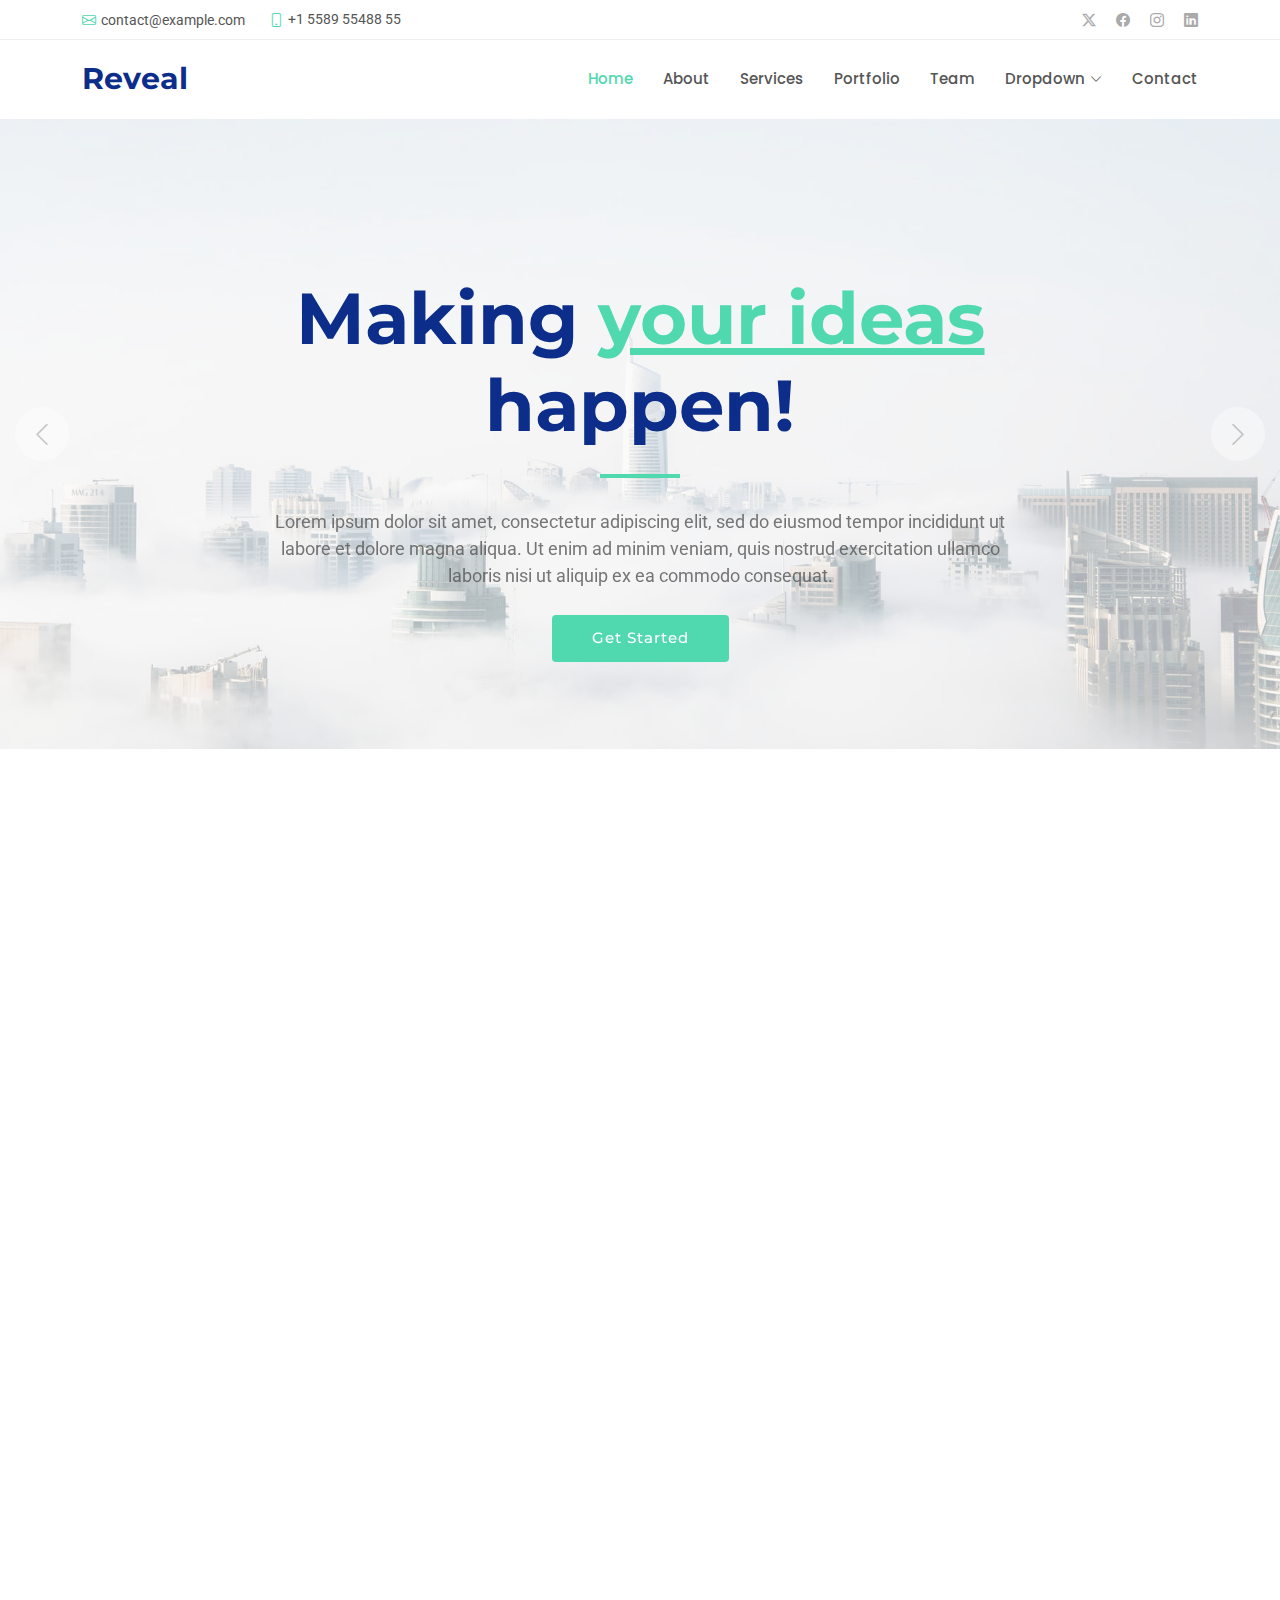
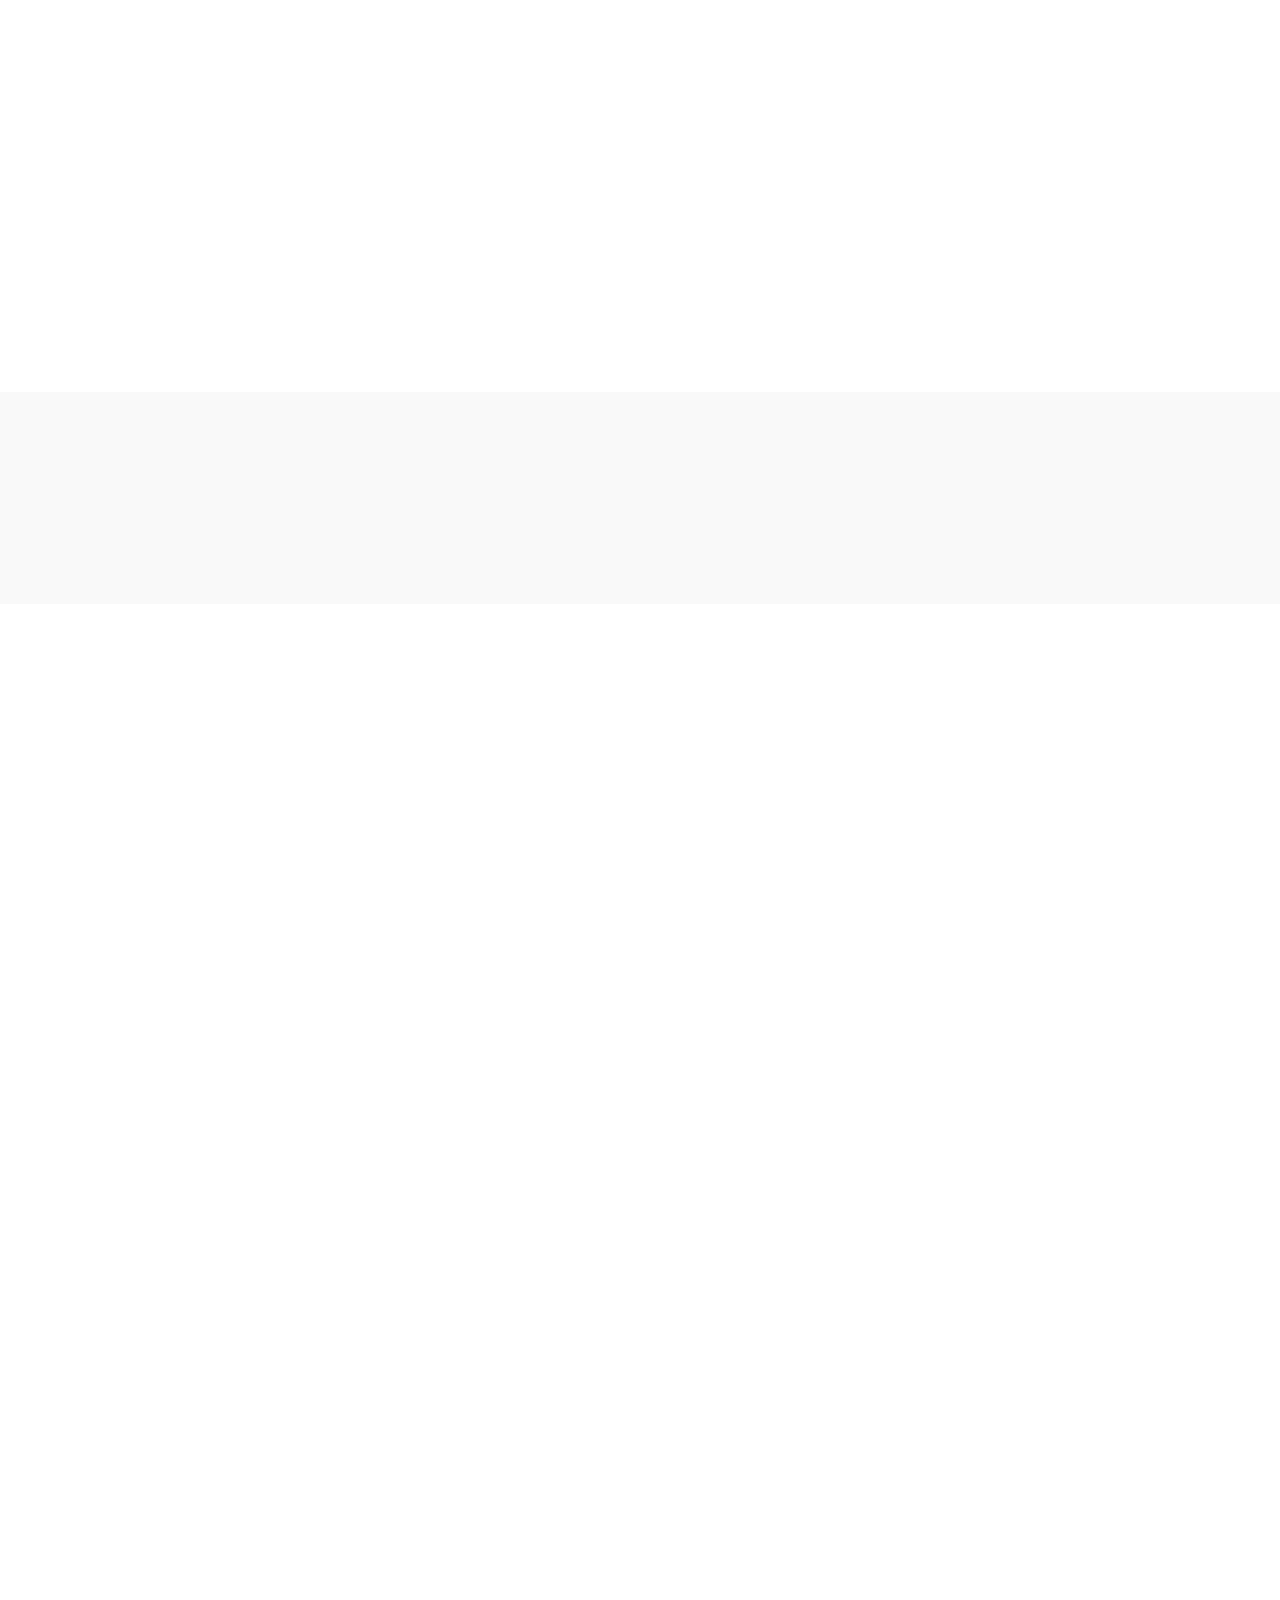
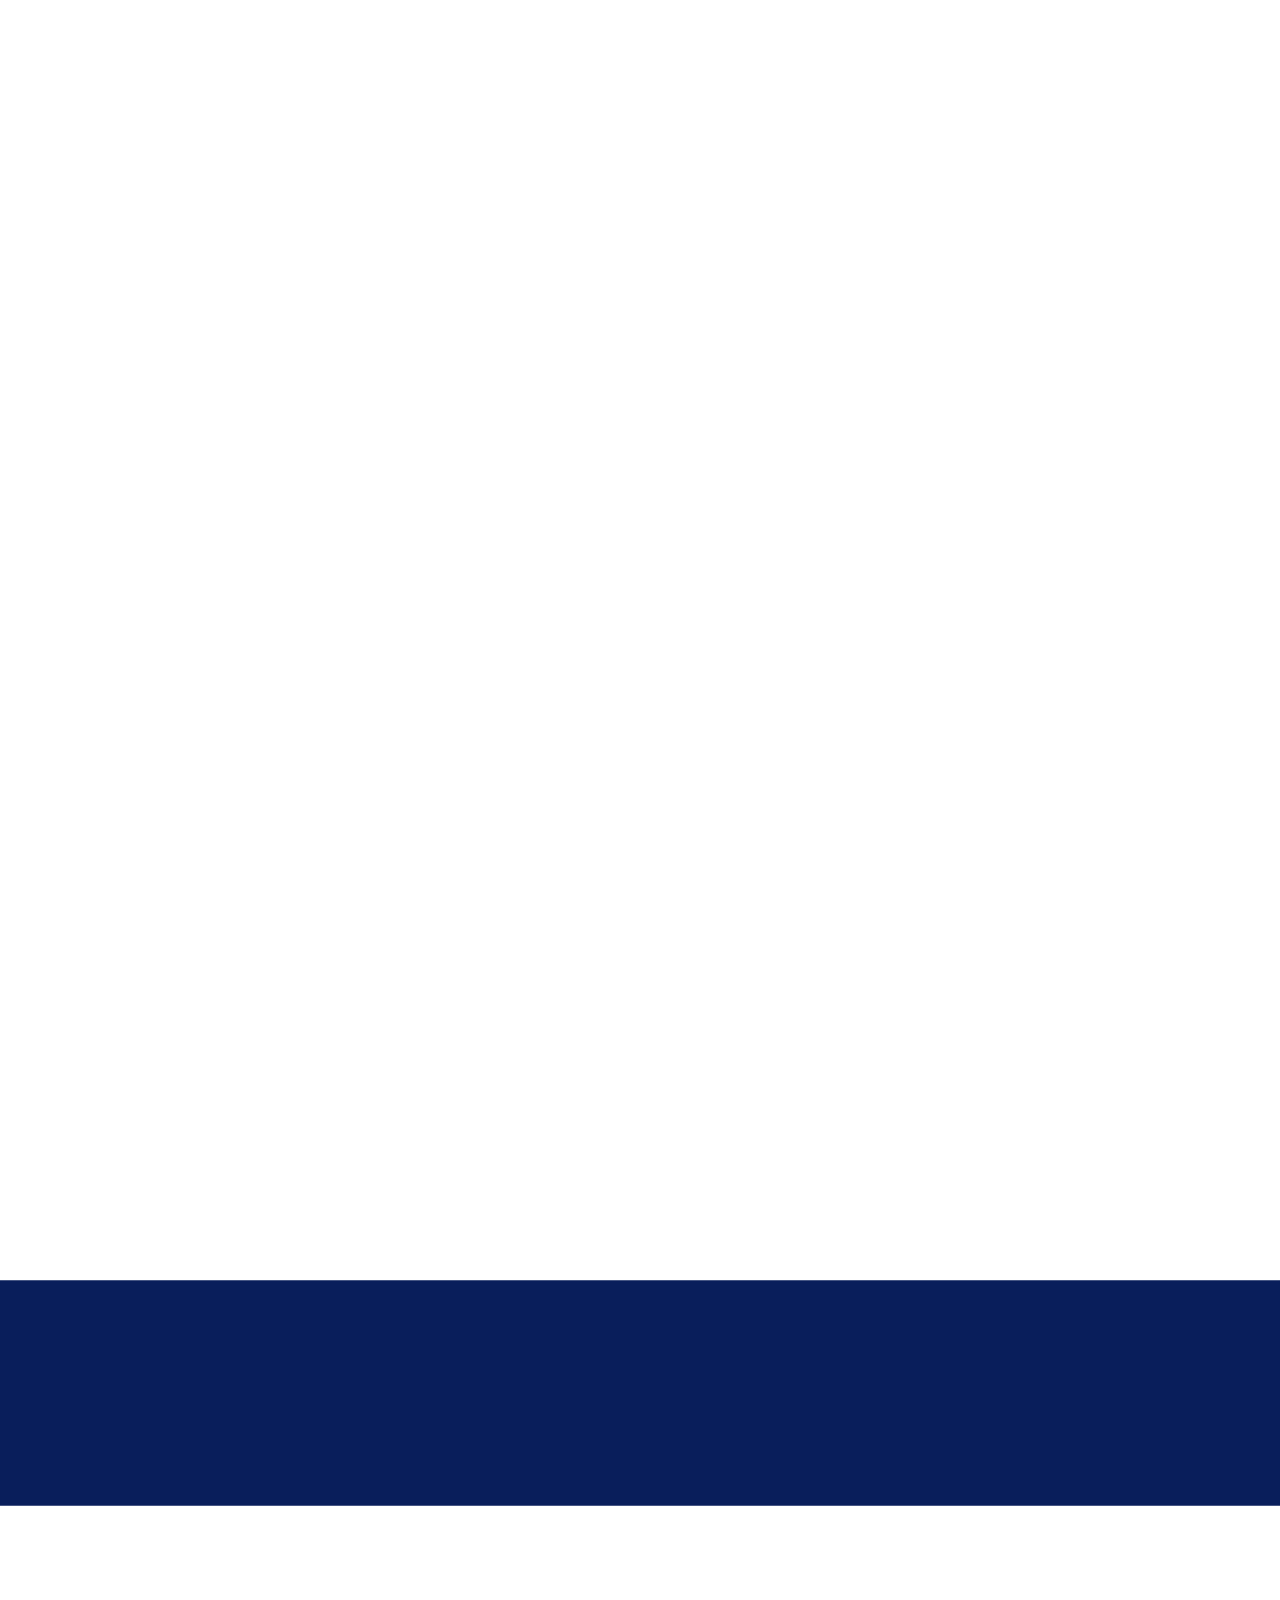
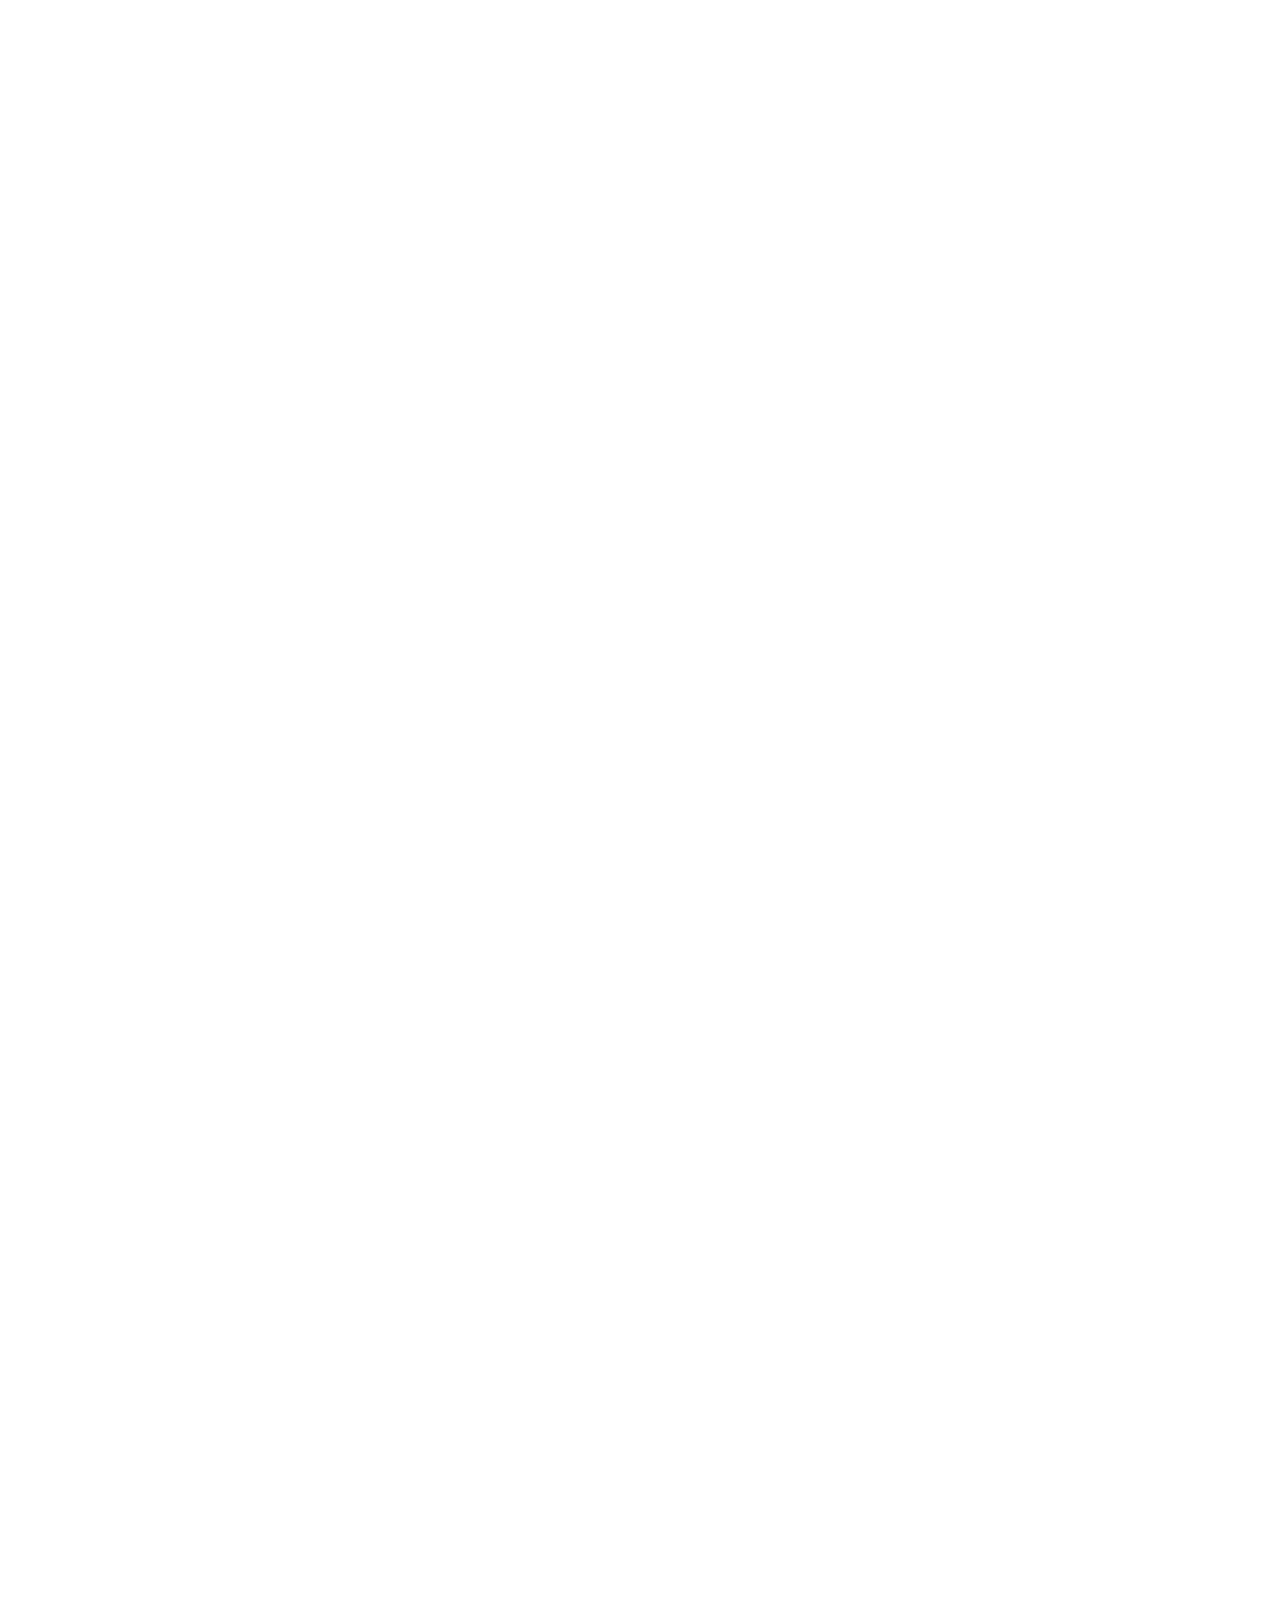
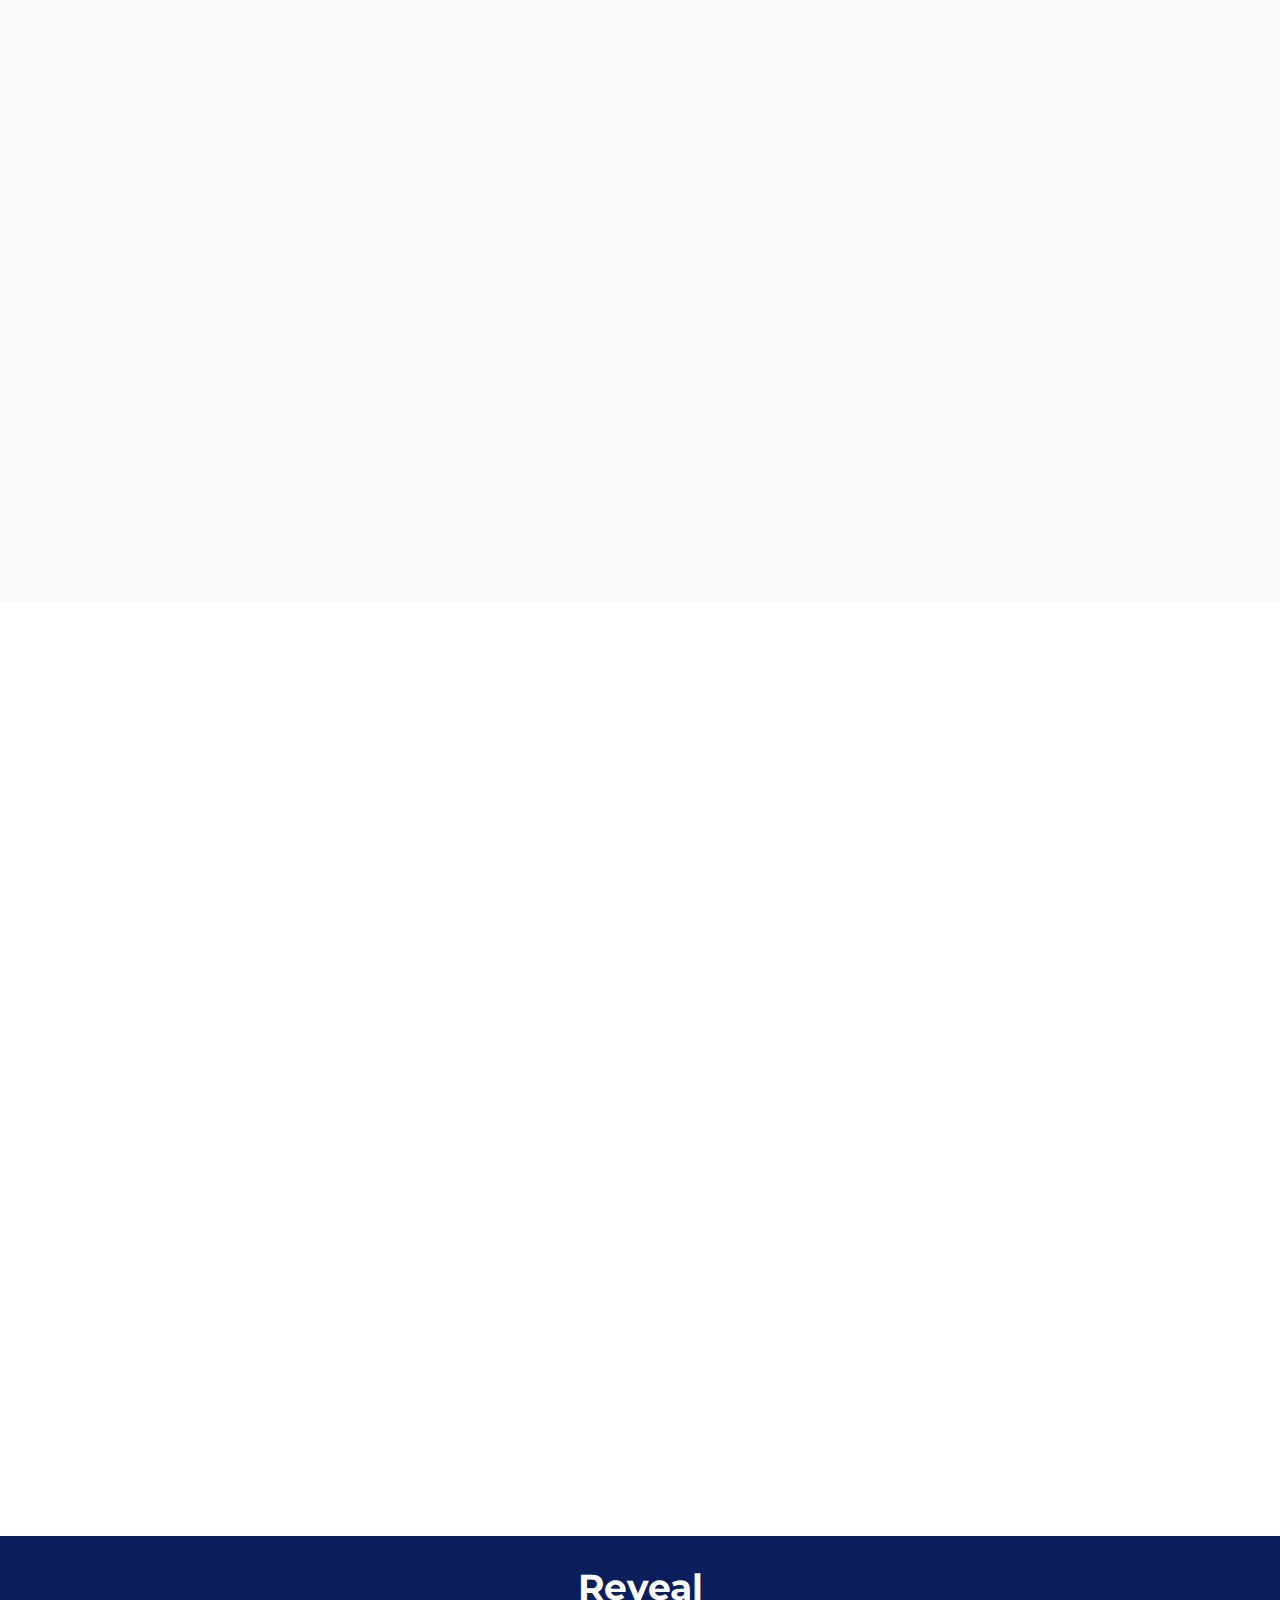
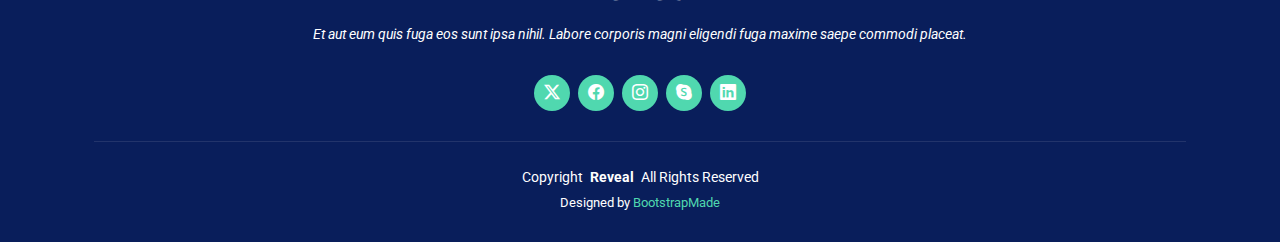
==== index.html @ 0c1f7ddf "first commit" ====
<!DOCTYPE html>
<html lang="en">

<head>
  <meta charset="utf-8">
  <meta content="width=device-width, initial-scale=1.0" name="viewport">
  <title>Index - Reveal Bootstrap Template</title>
  <meta name="description" content="">
  <meta name="keywords" content="">

  <!-- Favicons -->
  <link href="assets/img/favicon.png" rel="icon">
  <link href="assets/img/apple-touch-icon.png" rel="apple-touch-icon">

  <!-- Fonts -->
  <link href="https://fonts.googleapis.com" rel="preconnect">
  <link href="https://fonts.gstatic.com" rel="preconnect" crossorigin>
  <link href="https://fonts.googleapis.com/css2?family=Roboto:ital,wght@0,100;0,300;0,400;0,500;0,700;0,900;1,100;1,300;1,400;1,500;1,700;1,900&family=Montserrat:ital,wght@0,100;0,200;0,300;0,400;0,500;0,600;0,700;0,800;0,900;1,100;1,200;1,300;1,400;1,500;1,600;1,700;1,800;1,900&family=Poppins:ital,wght@0,100;0,200;0,300;0,400;0,500;0,600;0,700;0,800;0,900;1,100;1,200;1,300;1,400;1,500;1,600;1,700;1,800;1,900&display=swap" rel="stylesheet">

  <!-- Vendor CSS Files -->
  <link href="assets/vendor/bootstrap/css/bootstrap.min.css" rel="stylesheet">
  <link href="assets/vendor/bootstrap-icons/bootstrap-icons.css" rel="stylesheet">
  <link href="assets/vendor/aos/aos.css" rel="stylesheet">
  <link href="assets/vendor/swiper/swiper-bundle.min.css" rel="stylesheet">
  <link href="assets/vendor/glightbox/css/glightbox.min.css" rel="stylesheet">

  <!-- Main CSS File -->
  <link href="assets/css/main.css" rel="stylesheet">

  <!-- =======================================================
  * Template Name: Reveal
  * Template URL: https://bootstrapmade.com/reveal-bootstrap-corporate-template/
  * Updated: Aug 07 2024 with Bootstrap v5.3.3
  * Author: BootstrapMade.com
  * License: https://bootstrapmade.com/license/
  ======================================================== -->
</head>

<body class="index-page">

  <header id="header" class="header sticky-top">

    <div class="topbar d-flex align-items-center">
      <div class="container d-flex justify-content-center justify-content-md-between">
        <div class="contact-info d-flex align-items-center">
          <i class="bi bi-envelope d-flex align-items-center"><a href="mailto:contact@example.com">contact@example.com</a></i>
          <i class="bi bi-phone d-flex align-items-center ms-4"><span>+1 5589 55488 55</span></i>
        </div>
        <div class="social-links d-none d-md-flex align-items-center">
          <a href="#" class="twitter"><i class="bi bi-twitter-x"></i></a>
          <a href="#" class="facebook"><i class="bi bi-facebook"></i></a>
          <a href="#" class="instagram"><i class="bi bi-instagram"></i></a>
          <a href="#" class="linkedin"><i class="bi bi-linkedin"></i></a>
        </div>
      </div>
    </div><!-- End Top Bar -->

    <div class="branding d-flex align-items-cente">

      <div class="container position-relative d-flex align-items-center justify-content-between">
        <a href="index.html" class="logo d-flex align-items-center">
          <!-- Uncomment the line below if you also wish to use an image logo -->
          <!-- <img src="assets/img/logo.png" alt=""> -->
          <h1 class="sitename">Reveal</h1>
        </a>

        <nav id="navmenu" class="navmenu">
          <ul>
            <li><a href="#hero" class="active">Home</a></li>
            <li><a href="#about">About</a></li>
            <li><a href="#services">Services</a></li>
            <li><a href="#portfolio">Portfolio</a></li>
            <li><a href="#team">Team</a></li>
            <li class="dropdown"><a href="#"><span>Dropdown</span> <i class="bi bi-chevron-down toggle-dropdown"></i></a>
              <ul>
                <li><a href="#">Dropdown 1</a></li>
                <li class="dropdown"><a href="#"><span>Deep Dropdown</span> <i class="bi bi-chevron-down toggle-dropdown"></i></a>
                  <ul>
                    <li><a href="#">Deep Dropdown 1</a></li>
                    <li><a href="#">Deep Dropdown 2</a></li>
                    <li><a href="#">Deep Dropdown 3</a></li>
                    <li><a href="#">Deep Dropdown 4</a></li>
                    <li><a href="#">Deep Dropdown 5</a></li>
                  </ul>
                </li>
                <li><a href="#">Dropdown 2</a></li>
                <li><a href="#">Dropdown 3</a></li>
                <li><a href="#">Dropdown 4</a></li>
              </ul>
            </li>
            <li><a href="#contact">Contact</a></li>
          </ul>
          <i class="mobile-nav-toggle d-xl-none bi bi-list"></i>
        </nav>

      </div>

    </div>

  </header>

  <main class="main">

    <!-- Hero Section -->
    <section id="hero" class="hero section light-background">

      <div class="info d-flex align-items-center">
        <div class="container">
          <div class="row justify-content-center" data-aos="fade-up" data-aos-delay="100">
            <div class="col-lg-8 text-center">
              <h2>Making <span>your ideas</span> happen!</h2>
              <p>Lorem ipsum dolor sit amet, consectetur adipiscing elit, sed do eiusmod tempor incididunt ut labore et dolore magna aliqua. Ut enim ad minim veniam, quis nostrud exercitation ullamco laboris nisi ut aliquip ex ea commodo consequat.</p>
              <a href="#featured-services" class="btn-get-started">Get Started</a>
            </div>
          </div>
        </div>
      </div>

      <div id="hero-carousel" class="carousel slide" data-bs-ride="carousel" data-bs-interval="5000">

        <div class="carousel-item active">
          <img src="assets/img/hero-carousel/hero-carousel-1.jpg" alt="">
        </div>

        <div class="carousel-item">
          <img src="assets/img/hero-carousel/hero-carousel-2.jpg" alt="">
        </div>

        <div class="carousel-item">
          <img src="assets/img/hero-carousel/hero-carousel-3.jpg" alt="">
        </div>

        <a class="carousel-control-prev" href="#hero-carousel" role="button" data-bs-slide="prev">
          <span class="carousel-control-prev-icon bi bi-chevron-left" aria-hidden="true"></span>
        </a>

        <a class="carousel-control-next" href="#hero-carousel" role="button" data-bs-slide="next">
          <span class="carousel-control-next-icon bi bi-chevron-right" aria-hidden="true"></span>
        </a>

      </div>

    </section><!-- /Hero Section -->

    <!-- About Section -->
    <section id="about" class="about section">

      <div class="container" data-aos="fade-up" data-aos-delay="100">

        <div class="row gy-4">
          <div class="col-lg-6 2">
            <img src="assets/img/about.jpg" class="img-fluid" alt="">
          </div>
          <div class="col-lg-6 content">
            <h3>Voluptatem dignissimos provident</h3>
            <p class="fst-italic">
              Lorem ipsum dolor sit amet, consectetur adipiscing elit, sed do eiusmod tempor incididunt ut labore et dolore
              magna aliqua.
            </p>
            <ul>
              <li><i class="bi bi-check2-all"></i> <span>Ullamco laboris nisi ut aliquip ex ea commodo consequat.</span></li>
              <li><i class="bi bi-check2-all"></i> <span>Duis aute irure dolor in reprehenderit in voluptate velit.</span></li>
              <li><i class="bi bi-check2-all"></i> <span>Ullamco laboris nisi ut aliquip ex ea commodo consequat. Duis aute irure dolor in reprehenderit in voluptate trideta storacalaperda mastiro dolore eu fugiat nulla pariatur.</span></li>
            </ul>
            <p>
              Ullamco laboris nisi ut aliquip ex ea commodo consequat. Duis aute irure dolor in reprehenderit in voluptate
              velit esse cillum dolore eu fugiat nulla pariatur. Excepteur sint occaecat cupidatat non proident
            </p>
          </div>
        </div>

      </div>

    </section><!-- /About Section -->

    <!-- Services Section -->
    <section id="services" class="services section">

      <!-- Section Title -->
      <div class="container section-title" data-aos="fade-up">
        <h2>Services</h2>
        <p>Necessitatibus eius consequatur ex aliquid fuga eum quidem sint consectetur velit</p>
      </div><!-- End Section Title -->

      <div class="container">

        <div class="row gy-4">

          <div class="col-md-6" data-aos="fade-up" data-aos-delay="100">
            <div class="service-item d-flex position-relative h-100">
              <i class="bi bi-briefcase icon flex-shrink-0"></i>
              <div>
                <h4 class="title"><a href="service-details.html" class="stretched-link">Lorem Ipsum</a></h4>
                <p class="description">Voluptatum deleniti atque corrupti quos dolores et quas molestias excepturi sint occaecati cupiditate non provident</p>
              </div>
            </div>
          </div><!-- End Service Item -->

          <div class="col-md-6" data-aos="fade-up" data-aos-delay="200">
            <div class="service-item d-flex position-relative h-100">
              <i class="bi bi-card-checklist icon flex-shrink-0"></i>
              <div>
                <h4 class="title"><a href="service-details.html" class="stretched-link">Dolor Sitema</a></h4>
                <p class="description">Minim veniam, quis nostrud exercitation ullamco laboris nisi ut aliquip ex ea commodo consequat tarad limino ata</p>
              </div>
            </div>
          </div><!-- End Service Item -->

          <div class="col-md-6" data-aos="fade-up" data-aos-delay="300">
            <div class="service-item d-flex position-relative h-100">
              <i class="bi bi-bar-chart icon flex-shrink-0"></i>
              <div>
                <h4 class="title"><a href="service-details.html" class="stretched-link">Sed ut perspiciatis</a></h4>
                <p class="description">Duis aute irure dolor in reprehenderit in voluptate velit esse cillum dolore eu fugiat nulla pariatur</p>
              </div>
            </div>
          </div><!-- End Service Item -->

          <div class="col-md-6" data-aos="fade-up" data-aos-delay="400">
            <div class="service-item d-flex position-relative h-100">
              <i class="bi bi-binoculars icon flex-shrink-0"></i>
              <div>
                <h4 class="title"><a href="service-details.html" class="stretched-link">Magni Dolores</a></h4>
                <p class="description">Excepteur sint occaecat cupidatat non proident, sunt in culpa qui officia deserunt mollit anim id est laborum</p>
              </div>
            </div>
          </div><!-- End Service Item -->

          <div class="col-md-6" data-aos="fade-up" data-aos-delay="500">
            <div class="service-item d-flex position-relative h-100">
              <i class="bi bi-brightness-high icon flex-shrink-0"></i>
              <div>
                <h4 class="title"><a href="service-details.html" class="stretched-link">Nemo Enim</a></h4>
                <p class="description">At vero eos et accusamus et iusto odio dignissimos ducimus qui blanditiis praesentium voluptatum deleniti atque</p>
              </div>
            </div>
          </div><!-- End Service Item -->

          <div class="col-md-6" data-aos="fade-up" data-aos-delay="600">
            <div class="service-item d-flex position-relative h-100">
              <i class="bi bi-calendar4-week icon flex-shrink-0"></i>
              <div>
                <h4 class="title"><a href="service-details.html" class="stretched-link">Eiusmod Tempor</a></h4>
                <p class="description">Et harum quidem rerum facilis est et expedita distinctio. Nam libero tempore, cum soluta nobis est eligendi</p>
              </div>
            </div>
          </div><!-- End Service Item -->

        </div>

      </div>

    </section><!-- /Services Section -->

    <!-- Clients Section -->
    <section id="clients" class="clients section light-background">

      <div class="container" data-aos="fade-up" data-aos-delay="100">

        <div class="swiper init-swiper">
          <script type="application/json" class="swiper-config">
            {
              "loop": true,
              "speed": 600,
              "autoplay": {
                "delay": 5000
              },
              "slidesPerView": "auto",
              "pagination": {
                "el": ".swiper-pagination",
                "type": "bullets",
                "clickable": true
              },
              "breakpoints": {
                "320": {
                  "slidesPerView": 2,
                  "spaceBetween": 40
                },
                "480": {
                  "slidesPerView": 3,
                  "spaceBetween": 60
                },
                "640": {
                  "slidesPerView": 4,
                  "spaceBetween": 80
                },
                "992": {
                  "slidesPerView": 6,
                  "spaceBetween": 120
                }
              }
            }
          </script>
          <div class="swiper-wrapper align-items-center">
            <div class="swiper-slide"><img src="assets/img/clients/client-1.png" class="img-fluid" alt=""></div>
            <div class="swiper-slide"><img src="assets/img/clients/client-2.png" class="img-fluid" alt=""></div>
            <div class="swiper-slide"><img src="assets/img/clients/client-3.png" class="img-fluid" alt=""></div>
            <div class="swiper-slide"><img src="assets/img/clients/client-4.png" class="img-fluid" alt=""></div>
            <div class="swiper-slide"><img src="assets/img/clients/client-5.png" class="img-fluid" alt=""></div>
            <div class="swiper-slide"><img src="assets/img/clients/client-6.png" class="img-fluid" alt=""></div>
            <div class="swiper-slide"><img src="assets/img/clients/client-7.png" class="img-fluid" alt=""></div>
            <div class="swiper-slide"><img src="assets/img/clients/client-8.png" class="img-fluid" alt=""></div>
          </div>
          <div class="swiper-pagination"></div>
        </div>

      </div>

    </section><!-- /Clients Section -->

    <!-- Portfolio Section -->
    <section id="portfolio" class="portfolio section">

      <!-- Section Title -->
      <div class="container section-title" data-aos="fade-up">
        <h2>Portfolio</h2>
        <p>Necessitatibus eius consequatur ex aliquid fuga eum quidem sint consectetur velit</p>
      </div><!-- End Section Title -->

      <div class="container">

        <div class="isotope-layout" data-default-filter="*" data-layout="masonry" data-sort="original-order">

          <ul class="portfolio-filters isotope-filters" data-aos="fade-up" data-aos-delay="100">
            <li data-filter="*" class="filter-active">All</li>
            <li data-filter=".filter-app">App</li>
            <li data-filter=".filter-product">Product</li>
            <li data-filter=".filter-branding">Branding</li>
            <li data-filter=".filter-books">Books</li>
          </ul><!-- End Portfolio Filters -->

          <div class="row gy-4 isotope-container" data-aos="fade-up" data-aos-delay="200">

            <div class="col-lg-4 col-md-6 portfolio-item isotope-item filter-app">
              <img src="assets/img/portfolio/app-1.jpg" class="img-fluid" alt="">
              <div class="portfolio-info">
                <h4>App 1</h4>
                <p>Lorem ipsum, dolor sit amet consectetur</p>
                <a href="assets/img/portfolio/app-1.jpg" title="App 1" data-gallery="portfolio-gallery-app" class="glightbox preview-link"><i class="bi bi-zoom-in"></i></a>
                <a href="portfolio-details.html" title="More Details" class="details-link"><i class="bi bi-link-45deg"></i></a>
              </div>
            </div><!-- End Portfolio Item -->

            <div class="col-lg-4 col-md-6 portfolio-item isotope-item filter-product">
              <img src="assets/img/portfolio/product-1.jpg" class="img-fluid" alt="">
              <div class="portfolio-info">
                <h4>Product 1</h4>
                <p>Lorem ipsum, dolor sit amet consectetur</p>
                <a href="assets/img/portfolio/product-1.jpg" title="Product 1" data-gallery="portfolio-gallery-product" class="glightbox preview-link"><i class="bi bi-zoom-in"></i></a>
                <a href="portfolio-details.html" title="More Details" class="details-link"><i class="bi bi-link-45deg"></i></a>
              </div>
            </div><!-- End Portfolio Item -->

            <div class="col-lg-4 col-md-6 portfolio-item isotope-item filter-branding">
              <img src="assets/img/portfolio/branding-1.jpg" class="img-fluid" alt="">
              <div class="portfolio-info">
                <h4>Branding 1</h4>
                <p>Lorem ipsum, dolor sit amet consectetur</p>
                <a href="assets/img/portfolio/branding-1.jpg" title="Branding 1" data-gallery="portfolio-gallery-branding" class="glightbox preview-link"><i class="bi bi-zoom-in"></i></a>
                <a href="portfolio-details.html" title="More Details" class="details-link"><i class="bi bi-link-45deg"></i></a>
              </div>
            </div><!-- End Portfolio Item -->

            <div class="col-lg-4 col-md-6 portfolio-item isotope-item filter-books">
              <img src="assets/img/portfolio/books-1.jpg" class="img-fluid" alt="">
              <div class="portfolio-info">
                <h4>Books 1</h4>
                <p>Lorem ipsum, dolor sit amet consectetur</p>
                <a href="assets/img/portfolio/books-1.jpg" title="Branding 1" data-gallery="portfolio-gallery-book" class="glightbox preview-link"><i class="bi bi-zoom-in"></i></a>
                <a href="portfolio-details.html" title="More Details" class="details-link"><i class="bi bi-link-45deg"></i></a>
              </div>
            </div><!-- End Portfolio Item -->

            <div class="col-lg-4 col-md-6 portfolio-item isotope-item filter-app">
              <img src="assets/img/portfolio/app-2.jpg" class="img-fluid" alt="">
              <div class="portfolio-info">
                <h4>App 2</h4>
                <p>Lorem ipsum, dolor sit amet consectetur</p>
                <a href="assets/img/portfolio/app-2.jpg" title="App 2" data-gallery="portfolio-gallery-app" class="glightbox preview-link"><i class="bi bi-zoom-in"></i></a>
                <a href="portfolio-details.html" title="More Details" class="details-link"><i class="bi bi-link-45deg"></i></a>
              </div>
            </div><!-- End Portfolio Item -->

            <div class="col-lg-4 col-md-6 portfolio-item isotope-item filter-product">
              <img src="assets/img/portfolio/product-2.jpg" class="img-fluid" alt="">
              <div class="portfolio-info">
                <h4>Product 2</h4>
                <p>Lorem ipsum, dolor sit amet consectetur</p>
                <a href="assets/img/portfolio/product-2.jpg" title="Product 2" data-gallery="portfolio-gallery-product" class="glightbox preview-link"><i class="bi bi-zoom-in"></i></a>
                <a href="portfolio-details.html" title="More Details" class="details-link"><i class="bi bi-link-45deg"></i></a>
              </div>
            </div><!-- End Portfolio Item -->

            <div class="col-lg-4 col-md-6 portfolio-item isotope-item filter-branding">
              <img src="assets/img/portfolio/branding-2.jpg" class="img-fluid" alt="">
              <div class="portfolio-info">
                <h4>Branding 2</h4>
                <p>Lorem ipsum, dolor sit amet consectetur</p>
                <a href="assets/img/portfolio/branding-2.jpg" title="Branding 2" data-gallery="portfolio-gallery-branding" class="glightbox preview-link"><i class="bi bi-zoom-in"></i></a>
                <a href="portfolio-details.html" title="More Details" class="details-link"><i class="bi bi-link-45deg"></i></a>
              </div>
            </div><!-- End Portfolio Item -->

            <div class="col-lg-4 col-md-6 portfolio-item isotope-item filter-books">
              <img src="assets/img/portfolio/books-2.jpg" class="img-fluid" alt="">
              <div class="portfolio-info">
                <h4>Books 2</h4>
                <p>Lorem ipsum, dolor sit amet consectetur</p>
                <a href="assets/img/portfolio/books-2.jpg" title="Branding 2" data-gallery="portfolio-gallery-book" class="glightbox preview-link"><i class="bi bi-zoom-in"></i></a>
                <a href="portfolio-details.html" title="More Details" class="details-link"><i class="bi bi-link-45deg"></i></a>
              </div>
            </div><!-- End Portfolio Item -->

            <div class="col-lg-4 col-md-6 portfolio-item isotope-item filter-app">
              <img src="assets/img/portfolio/app-3.jpg" class="img-fluid" alt="">
              <div class="portfolio-info">
                <h4>App 3</h4>
                <p>Lorem ipsum, dolor sit amet consectetur</p>
                <a href="assets/img/portfolio/app-3.jpg" title="App 3" data-gallery="portfolio-gallery-app" class="glightbox preview-link"><i class="bi bi-zoom-in"></i></a>
                <a href="portfolio-details.html" title="More Details" class="details-link"><i class="bi bi-link-45deg"></i></a>
              </div>
            </div><!-- End Portfolio Item -->

            <div class="col-lg-4 col-md-6 portfolio-item isotope-item filter-product">
              <img src="assets/img/portfolio/product-3.jpg" class="img-fluid" alt="">
              <div class="portfolio-info">
                <h4>Product 3</h4>
                <p>Lorem ipsum, dolor sit amet consectetur</p>
                <a href="assets/img/portfolio/product-3.jpg" title="Product 3" data-gallery="portfolio-gallery-product" class="glightbox preview-link"><i class="bi bi-zoom-in"></i></a>
                <a href="portfolio-details.html" title="More Details" class="details-link"><i class="bi bi-link-45deg"></i></a>
              </div>
            </div><!-- End Portfolio Item -->

            <div class="col-lg-4 col-md-6 portfolio-item isotope-item filter-branding">
              <img src="assets/img/portfolio/branding-3.jpg" class="img-fluid" alt="">
              <div class="portfolio-info">
                <h4>Branding 3</h4>
                <p>Lorem ipsum, dolor sit amet consectetur</p>
                <a href="assets/img/portfolio/branding-3.jpg" title="Branding 2" data-gallery="portfolio-gallery-branding" class="glightbox preview-link"><i class="bi bi-zoom-in"></i></a>
                <a href="portfolio-details.html" title="More Details" class="details-link"><i class="bi bi-link-45deg"></i></a>
              </div>
            </div><!-- End Portfolio Item -->

            <div class="col-lg-4 col-md-6 portfolio-item isotope-item filter-books">
              <img src="assets/img/portfolio/books-3.jpg" class="img-fluid" alt="">
              <div class="portfolio-info">
                <h4>Books 3</h4>
                <p>Lorem ipsum, dolor sit amet consectetur</p>
                <a href="assets/img/portfolio/books-3.jpg" title="Branding 3" data-gallery="portfolio-gallery-book" class="glightbox preview-link"><i class="bi bi-zoom-in"></i></a>
                <a href="portfolio-details.html" title="More Details" class="details-link"><i class="bi bi-link-45deg"></i></a>
              </div>
            </div><!-- End Portfolio Item -->

          </div><!-- End Portfolio Container -->

        </div>

      </div>

    </section><!-- /Portfolio Section -->

    <!-- Testimonials Section -->
    <section id="testimonials" class="testimonials section">

      <!-- Section Title -->
      <div class="container section-title" data-aos="fade-up">
        <h2>Testimonials</h2>
        <p>Necessitatibus eius consequatur ex aliquid fuga eum quidem sint consectetur velit</p>
      </div><!-- End Section Title -->

      <div class="container" data-aos="fade-up" data-aos-delay="100">

        <div class="swiper init-swiper">
          <script type="application/json" class="swiper-config">
            {
              "loop": true,
              "speed": 600,
              "autoplay": {
                "delay": 5000
              },
              "slidesPerView": "auto",
              "pagination": {
                "el": ".swiper-pagination",
                "type": "bullets",
                "clickable": true
              },
              "breakpoints": {
                "320": {
                  "slidesPerView": 1,
                  "spaceBetween": 40
                },
                "1200": {
                  "slidesPerView": 3,
                  "spaceBetween": 10
                }
              }
            }
          </script>
          <div class="swiper-wrapper">

            <div class="swiper-slide">
              <div class="testimonial-item">
                <img src="assets/img/testimonials/testimonials-1.jpg" class="testimonial-img" alt="">
                <h3>Saul Goodman</h3>
                <h4>Ceo &amp; Founder</h4>
                <div class="stars">
                  <i class="bi bi-star-fill"></i><i class="bi bi-star-fill"></i><i class="bi bi-star-fill"></i><i class="bi bi-star-fill"></i><i class="bi bi-star-fill"></i>
                </div>
                <p>
                  <i class="bi bi-quote quote-icon-left"></i>
                  <span>Proin iaculis purus consequat sem cure digni ssim donec porttitora entum suscipit rhoncus. Accusantium quam, ultricies eget id, aliquam eget nibh et. Maecen aliquam, risus at semper.</span>
                  <i class="bi bi-quote quote-icon-right"></i>
                </p>
              </div>
            </div><!-- End testimonial item -->

            <div class="swiper-slide">
              <div class="testimonial-item">
                <img src="assets/img/testimonials/testimonials-2.jpg" class="testimonial-img" alt="">
                <h3>Sara Wilsson</h3>
                <h4>Designer</h4>
                <div class="stars">
                  <i class="bi bi-star-fill"></i><i class="bi bi-star-fill"></i><i class="bi bi-star-fill"></i><i class="bi bi-star-fill"></i><i class="bi bi-star-fill"></i>
                </div>
                <p>
                  <i class="bi bi-quote quote-icon-left"></i>
                  <span>Export tempor illum tamen malis malis eram quae irure esse labore quem cillum quid cillum eram malis quorum velit fore eram velit sunt aliqua noster fugiat irure amet legam anim culpa.</span>
                  <i class="bi bi-quote quote-icon-right"></i>
                </p>
              </div>
            </div><!-- End testimonial item -->

            <div class="swiper-slide">
              <div class="testimonial-item">
                <img src="assets/img/testimonials/testimonials-3.jpg" class="testimonial-img" alt="">
                <h3>Jena Karlis</h3>
                <h4>Store Owner</h4>
                <div class="stars">
                  <i class="bi bi-star-fill"></i><i class="bi bi-star-fill"></i><i class="bi bi-star-fill"></i><i class="bi bi-star-fill"></i><i class="bi bi-star-fill"></i>
                </div>
                <p>
                  <i class="bi bi-quote quote-icon-left"></i>
                  <span>Enim nisi quem export duis labore cillum quae magna enim sint quorum nulla quem veniam duis minim tempor labore quem eram duis noster aute amet eram fore quis sint minim.</span>
                  <i class="bi bi-quote quote-icon-right"></i>
                </p>
              </div>
            </div><!-- End testimonial item -->

            <div class="swiper-slide">
              <div class="testimonial-item">
                <img src="assets/img/testimonials/testimonials-4.jpg" class="testimonial-img" alt="">
                <h3>Matt Brandon</h3>
                <h4>Freelancer</h4>
                <div class="stars">
                  <i class="bi bi-star-fill"></i><i class="bi bi-star-fill"></i><i class="bi bi-star-fill"></i><i class="bi bi-star-fill"></i><i class="bi bi-star-fill"></i>
                </div>
                <p>
                  <i class="bi bi-quote quote-icon-left"></i>
                  <span>Fugiat enim eram quae cillum dolore dolor amet nulla culpa multos export minim fugiat minim velit minim dolor enim duis veniam ipsum anim magna sunt elit fore quem dolore labore illum veniam.</span>
                  <i class="bi bi-quote quote-icon-right"></i>
                </p>
              </div>
            </div><!-- End testimonial item -->

            <div class="swiper-slide">
              <div class="testimonial-item">
                <img src="assets/img/testimonials/testimonials-5.jpg" class="testimonial-img" alt="">
                <h3>John Larson</h3>
                <h4>Entrepreneur</h4>
                <div class="stars">
                  <i class="bi bi-star-fill"></i><i class="bi bi-star-fill"></i><i class="bi bi-star-fill"></i><i class="bi bi-star-fill"></i><i class="bi bi-star-fill"></i>
                </div>
                <p>
                  <i class="bi bi-quote quote-icon-left"></i>
                  <span>Quis quorum aliqua sint quem legam fore sunt eram irure aliqua veniam tempor noster veniam enim culpa labore duis sunt culpa nulla illum cillum fugiat legam esse veniam culpa fore nisi cillum quid.</span>
                  <i class="bi bi-quote quote-icon-right"></i>
                </p>
              </div>
            </div><!-- End testimonial item -->

          </div>
          <div class="swiper-pagination"></div>
        </div>

      </div>

    </section><!-- /Testimonials Section -->

    <!-- Call To Action Section -->
    <section id="call-to-action" class="call-to-action section dark-background">

      <div class="container">

        <div class="row" data-aos="zoom-in" data-aos-delay="100">
          <div class="col-xl-9 text-center text-xl-start">
            <h3>Call To Action</h3>
            <p>Duis aute irure dolor in reprehenderit in voluptate velit esse cillum dolore eu fugiat nulla pariatur. Excepteur sint occaecat cupidatat non proident, sunt in culpa qui officia deserunt mollit anim id est laborum.</p>
          </div>
          <div class="col-xl-3 cta-btn-container text-center">
            <a class="cta-btn align-middle" href="#">Call To Action</a>
          </div>
        </div>

      </div>

    </section><!-- /Call To Action Section -->

    <!-- Team Section -->
    <section id="team" class="team section">

      <!-- Section Title -->
      <div class="container section-title" data-aos="fade-up">
        <h2>Team</h2>
        <p>Necessitatibus eius consequatur ex aliquid fuga eum quidem sint consectetur velit</p>
      </div><!-- End Section Title -->

      <div class="container">

        <div class="row gy-4">

          <div class="col-lg-3 col-md-6 d-flex align-items-stretch" data-aos="fade-up" data-aos-delay="100">
            <div class="team-member">
              <div class="member-img">
                <img src="assets/img/team/team-1.jpg" class="img-fluid" alt="">
                <div class="social">
                  <a href=""><i class="bi bi-twitter-x"></i></a>
                  <a href=""><i class="bi bi-facebook"></i></a>
                  <a href=""><i class="bi bi-instagram"></i></a>
                  <a href=""><i class="bi bi-linkedin"></i></a>
                </div>
              </div>
              <div class="member-info">
                <h4>Walter White</h4>
                <span>Chief Executive Officer</span>
              </div>
            </div>
          </div><!-- End Team Member -->

          <div class="col-lg-3 col-md-6 d-flex align-items-stretch" data-aos="fade-up" data-aos-delay="200">
            <div class="team-member">
              <div class="member-img">
                <img src="assets/img/team/team-2.jpg" class="img-fluid" alt="">
                <div class="social">
                  <a href=""><i class="bi bi-twitter-x"></i></a>
                  <a href=""><i class="bi bi-facebook"></i></a>
                  <a href=""><i class="bi bi-instagram"></i></a>
                  <a href=""><i class="bi bi-linkedin"></i></a>
                </div>
              </div>
              <div class="member-info">
                <h4>Sarah Jhonson</h4>
                <span>Product Manager</span>
              </div>
            </div>
          </div><!-- End Team Member -->

          <div class="col-lg-3 col-md-6 d-flex align-items-stretch" data-aos="fade-up" data-aos-delay="300">
            <div class="team-member">
              <div class="member-img">
                <img src="assets/img/team/team-3.jpg" class="img-fluid" alt="">
                <div class="social">
                  <a href=""><i class="bi bi-twitter-x"></i></a>
                  <a href=""><i class="bi bi-facebook"></i></a>
                  <a href=""><i class="bi bi-instagram"></i></a>
                  <a href=""><i class="bi bi-linkedin"></i></a>
                </div>
              </div>
              <div class="member-info">
                <h4>William Anderson</h4>
                <span>CTO</span>
              </div>
            </div>
          </div><!-- End Team Member -->

          <div class="col-lg-3 col-md-6 d-flex align-items-stretch" data-aos="fade-up" data-aos-delay="400">
            <div class="team-member">
              <div class="member-img">
                <img src="assets/img/team/team-4.jpg" class="img-fluid" alt="">
                <div class="social">
                  <a href=""><i class="bi bi-twitter-x"></i></a>
                  <a href=""><i class="bi bi-facebook"></i></a>
                  <a href=""><i class="bi bi-instagram"></i></a>
                  <a href=""><i class="bi bi-linkedin"></i></a>
                </div>
              </div>
              <div class="member-info">
                <h4>Amanda Jepson</h4>
                <span>Accountant</span>
              </div>
            </div>
          </div><!-- End Team Member -->

        </div>

      </div>

    </section><!-- /Team Section -->

    <!-- Pricing Section -->
    <section id="pricing" class="pricing section">

      <!-- Section Title -->
      <div class="container section-title" data-aos="fade-up">
        <h2>Pricing</h2>
        <p>Necessitatibus eius consequatur ex aliquid fuga eum quidem sint consectetur velit</p>
      </div><!-- End Section Title -->

      <div class="container" data-aos="zoom-in" data-aos-delay="100">

        <div class="row g-4">

          <div class="col-lg-4">
            <div class="pricing-item">
              <h3>Free Plan</h3>
              <div class="icon">
                <i class="bi bi-box"></i>
              </div>
              <h4><sup>$</sup>0<span> / month</span></h4>
              <ul>
                <li><i class="bi bi-check"></i> <span>Quam adipiscing vitae proin</span></li>
                <li><i class="bi bi-check"></i> <span>Nec feugiat nisl pretium</span></li>
                <li><i class="bi bi-check"></i> <span>Nulla at volutpat diam uteera</span></li>
                <li class="na"><i class="bi bi-x"></i> <span>Pharetra massa massa ultricies</span></li>
                <li class="na"><i class="bi bi-x"></i> <span>Massa ultricies mi quis hendrerit</span></li>
              </ul>
              <div class="text-center"><a href="#" class="buy-btn">Buy Now</a></div>
            </div>
          </div><!-- End Pricing Item -->

          <div class="col-lg-4">
            <div class="pricing-item featured">
              <h3>Business Plan</h3>
              <div class="icon">
                <i class="bi bi-rocket"></i>
              </div>

              <h4><sup>$</sup>29<span> / month</span></h4>
              <ul>
                <li><i class="bi bi-check"></i> <span>Quam adipiscing vitae proin</span></li>
                <li><i class="bi bi-check"></i> <span>Nec feugiat nisl pretium</span></li>
                <li><i class="bi bi-check"></i> <span>Nulla at volutpat diam uteera</span></li>
                <li><i class="bi bi-check"></i> <span>Pharetra massa massa ultricies</span></li>
                <li><i class="bi bi-check"></i> <span>Massa ultricies mi quis hendrerit</span></li>
              </ul>
              <div class="text-center"><a href="#" class="buy-btn">Buy Now</a></div>
            </div>
          </div><!-- End Pricing Item -->

          <div class="col-lg-4">
            <div class="pricing-item">
              <h3>Developer Plan</h3>
              <div class="icon">
                <i class="bi bi-send"></i>
              </div>
              <h4><sup>$</sup>49<span> / month</span></h4>
              <ul>
                <li><i class="bi bi-check"></i> <span>Quam adipiscing vitae proin</span></li>
                <li><i class="bi bi-check"></i> <span>Nec feugiat nisl pretium</span></li>
                <li><i class="bi bi-check"></i> <span>Nulla at volutpat diam uteera</span></li>
                <li><i class="bi bi-check"></i> <span>Pharetra massa massa ultricies</span></li>
                <li><i class="bi bi-check"></i> <span>Massa ultricies mi quis hendrerit</span></li>
              </ul>
              <div class="text-center"><a href="#" class="buy-btn">Buy Now</a></div>
            </div>
          </div><!-- End Pricing Item -->

        </div>

      </div>

    </section><!-- /Pricing Section -->

    <!-- Faq Section -->
    <section id="faq" class="faq section light-background">

      <div class="container">

        <div class="row gy-4">

          <div class="col-lg-4" data-aos="fade-up" data-aos-delay="100">
            <div class="content px-xl-5">
              <h3><span>Frequently Asked </span><strong>Questions</strong></h3>
              <p>
                Lorem ipsum dolor sit amet, consectetur adipiscing elit, sed do eiusmod tempor incididunt ut labore et dolore magna aliqua. Duis aute irure dolor in reprehenderit
              </p>
            </div>
          </div>

          <div class="col-lg-8" data-aos="fade-up" data-aos-delay="200">

            <div class="faq-container">
              <div class="faq-item faq-active">
                <h3><span class="num">1.</span> <span>Non consectetur a erat nam at lectus urna duis?</span></h3>
                <div class="faq-content">
                  <p>Feugiat pretium nibh ipsum consequat. Tempus iaculis urna id volutpat lacus laoreet non curabitur gravida. Venenatis lectus magna fringilla urna porttitor rhoncus dolor purus non.</p>
                </div>
                <i class="faq-toggle bi bi-chevron-right"></i>
              </div><!-- End Faq item-->

              <div class="faq-item">
                <h3><span class="num">2.</span> <span>Feugiat scelerisque varius morbi enim nunc faucibus a pellentesque?</span></h3>
                <div class="faq-content">
                  <p>Dolor sit amet consectetur adipiscing elit pellentesque habitant morbi. Id interdum velit laoreet id donec ultrices. Fringilla phasellus faucibus scelerisque eleifend donec pretium. Est pellentesque elit ullamcorper dignissim. Mauris ultrices eros in cursus turpis massa tincidunt dui.</p>
                </div>
                <i class="faq-toggle bi bi-chevron-right"></i>
              </div><!-- End Faq item-->

              <div class="faq-item">
                <h3><span class="num">3.</span> <span>Dolor sit amet consectetur adipiscing elit pellentesque?</span></h3>
                <div class="faq-content">
                  <p>Eleifend mi in nulla posuere sollicitudin aliquam ultrices sagittis orci. Faucibus pulvinar elementum integer enim. Sem nulla pharetra diam sit amet nisl suscipit. Rutrum tellus pellentesque eu tincidunt. Lectus urna duis convallis convallis tellus. Urna molestie at elementum eu facilisis sed odio morbi quis</p>
                </div>
                <i class="faq-toggle bi bi-chevron-right"></i>
              </div><!-- End Faq item-->

              <div class="faq-item">
                <h3><span class="num">4.</span> <span>Ac odio tempor orci dapibus. Aliquam eleifend mi in nulla?</span></h3>
                <div class="faq-content">
                  <p>Dolor sit amet consectetur adipiscing elit pellentesque habitant morbi. Id interdum velit laoreet id donec ultrices. Fringilla phasellus faucibus scelerisque eleifend donec pretium. Est pellentesque elit ullamcorper dignissim. Mauris ultrices eros in cursus turpis massa tincidunt dui.</p>
                </div>
                <i class="faq-toggle bi bi-chevron-right"></i>
              </div><!-- End Faq item-->

              <div class="faq-item">
                <h3><span class="num">5.</span> <span>Tempus quam pellentesque nec nam aliquam sem et tortor consequat?</span></h3>
                <div class="faq-content">
                  <p>Molestie a iaculis at erat pellentesque adipiscing commodo. Dignissim suspendisse in est ante in. Nunc vel risus commodo viverra maecenas accumsan. Sit amet nisl suscipit adipiscing bibendum est. Purus gravida quis blandit turpis cursus in</p>
                </div>
                <i class="faq-toggle bi bi-chevron-right"></i>
              </div><!-- End Faq item-->

            </div>

          </div>
        </div>

      </div>

    </section><!-- /Faq Section -->

    <!-- Contact Section -->
    <section id="contact" class="contact section">

      <!-- Section Title -->
      <div class="container section-title" data-aos="fade-up">
        <h2>Contact</h2>
        <p>Necessitatibus eius consequatur ex aliquid fuga eum quidem sint consectetur velit</p>
      </div><!-- End Section Title -->

      <div class="container" data-aos="fade-up" data-aos-delay="100">

        <div class="mb-4" data-aos="fade-up" data-aos-delay="200">
          <iframe style="border:0; width: 100%; height: 270px;" src="https://www.google.com/maps/embed?pb=!1m14!1m8!1m3!1d48389.78314118045!2d-74.006138!3d40.710059!3m2!1i1024!2i768!4f13.1!3m3!1m2!1s0x89c25a22a3bda30d%3A0xb89d1fe6bc499443!2sDowntown%20Conference%20Center!5e0!3m2!1sen!2sus!4v1676961268712!5m2!1sen!2sus" frameborder="0" allowfullscreen="" loading="lazy" referrerpolicy="no-referrer-when-downgrade"></iframe>
        </div><!-- End Google Maps -->

        <div class="row gy-4">

          <div class="col-lg-4">
            <div class="info-item d-flex" data-aos="fade-up" data-aos-delay="300">
              <i class="bi bi-geo-alt flex-shrink-0"></i>
              <div>
                <h3>Address</h3>
                <p>A108 Adam Street, New York, NY 535022</p>
              </div>
            </div><!-- End Info Item -->

            <div class="info-item d-flex" data-aos="fade-up" data-aos-delay="400">
              <i class="bi bi-telephone flex-shrink-0"></i>
              <div>
                <h3>Call Us</h3>
                <p>+1 5589 55488 55</p>
              </div>
            </div><!-- End Info Item -->

            <div class="info-item d-flex" data-aos="fade-up" data-aos-delay="500">
              <i class="bi bi-envelope flex-shrink-0"></i>
              <div>
                <h3>Email Us</h3>
                <p>info@example.com</p>
              </div>
            </div><!-- End Info Item -->

          </div>

          <div class="col-lg-8">
            <form action="forms/contact.php" method="post" class="php-email-form" data-aos="fade-up" data-aos-delay="200">
              <div class="row gy-4">

                <div class="col-md-6">
                  <input type="text" name="name" class="form-control" placeholder="Your Name" required="">
                </div>

                <div class="col-md-6 ">
                  <input type="email" class="form-control" name="email" placeholder="Your Email" required="">
                </div>

                <div class="col-md-12">
                  <input type="text" class="form-control" name="subject" placeholder="Subject" required="">
                </div>

                <div class="col-md-12">
                  <textarea class="form-control" name="message" rows="6" placeholder="Message" required=""></textarea>
                </div>

                <div class="col-md-12 text-center">
                  <div class="loading">Loading</div>
                  <div class="error-message"></div>
                  <div class="sent-message">Your message has been sent. Thank you!</div>

                  <button type="submit">Send Message</button>
                </div>

              </div>
            </form>
          </div><!-- End Contact Form -->

        </div>

      </div>

    </section><!-- /Contact Section -->

  </main>

  <footer id="footer" class="footer dark-background">
    <div class="container">
      <h3 class="sitename">Reveal</h3>
      <p>Et aut eum quis fuga eos sunt ipsa nihil. Labore corporis magni eligendi fuga maxime saepe commodi placeat.</p>
      <div class="social-links d-flex justify-content-center">
        <a href=""><i class="bi bi-twitter-x"></i></a>
        <a href=""><i class="bi bi-facebook"></i></a>
        <a href=""><i class="bi bi-instagram"></i></a>
        <a href=""><i class="bi bi-skype"></i></a>
        <a href=""><i class="bi bi-linkedin"></i></a>
      </div>
      <div class="container">
        <div class="copyright">
          <span>Copyright</span> <strong class="px-1 sitename">Reveal</strong> <span>All Rights Reserved</span>
        </div>
        <div class="credits">
          <!-- All the links in the footer should remain intact. -->
          <!-- You can delete the links only if you've purchased the pro version. -->
          <!-- Licensing information: https://bootstrapmade.com/license/ -->
          <!-- Purchase the pro version with working PHP/AJAX contact form: [buy-url] -->
          Designed by <a href="https://bootstrapmade.com/">BootstrapMade</a>
        </div>
      </div>
    </div>
  </footer>

  <!-- Scroll Top -->
  <a href="#" id="scroll-top" class="scroll-top d-flex align-items-center justify-content-center"><i class="bi bi-arrow-up-short"></i></a>

  <!-- Preloader -->
  <div id="preloader"></div>

  <!-- Vendor JS Files -->
  <script src="assets/vendor/bootstrap/js/bootstrap.bundle.min.js"></script>
  <script src="assets/vendor/php-email-form/validate.js"></script>
  <script src="assets/vendor/aos/aos.js"></script>
  <script src="assets/vendor/swiper/swiper-bundle.min.js"></script>
  <script src="assets/vendor/glightbox/js/glightbox.min.js"></script>
  <script src="assets/vendor/imagesloaded/imagesloaded.pkgd.min.js"></script>
  <script src="assets/vendor/isotope-layout/isotope.pkgd.min.js"></script>

  <!-- Main JS File -->
  <script src="assets/js/main.js"></script>

</body>

</html>
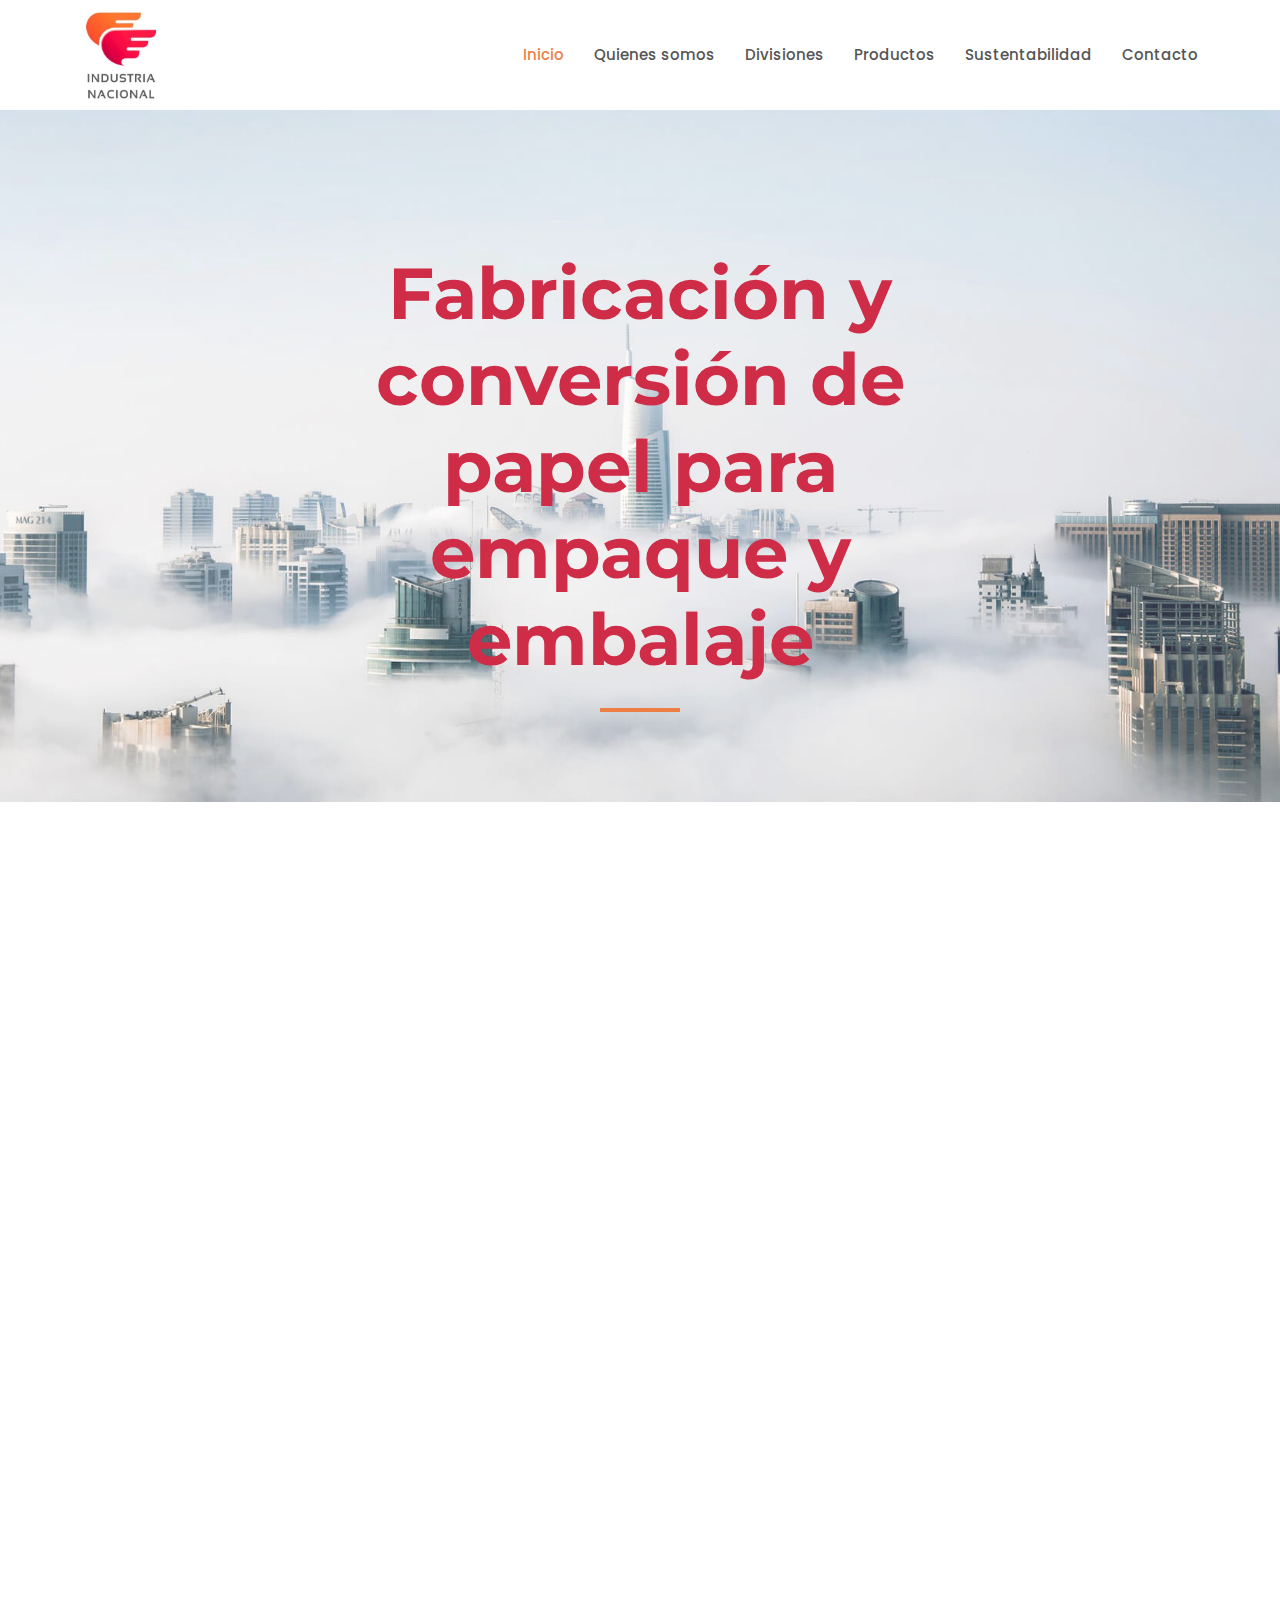
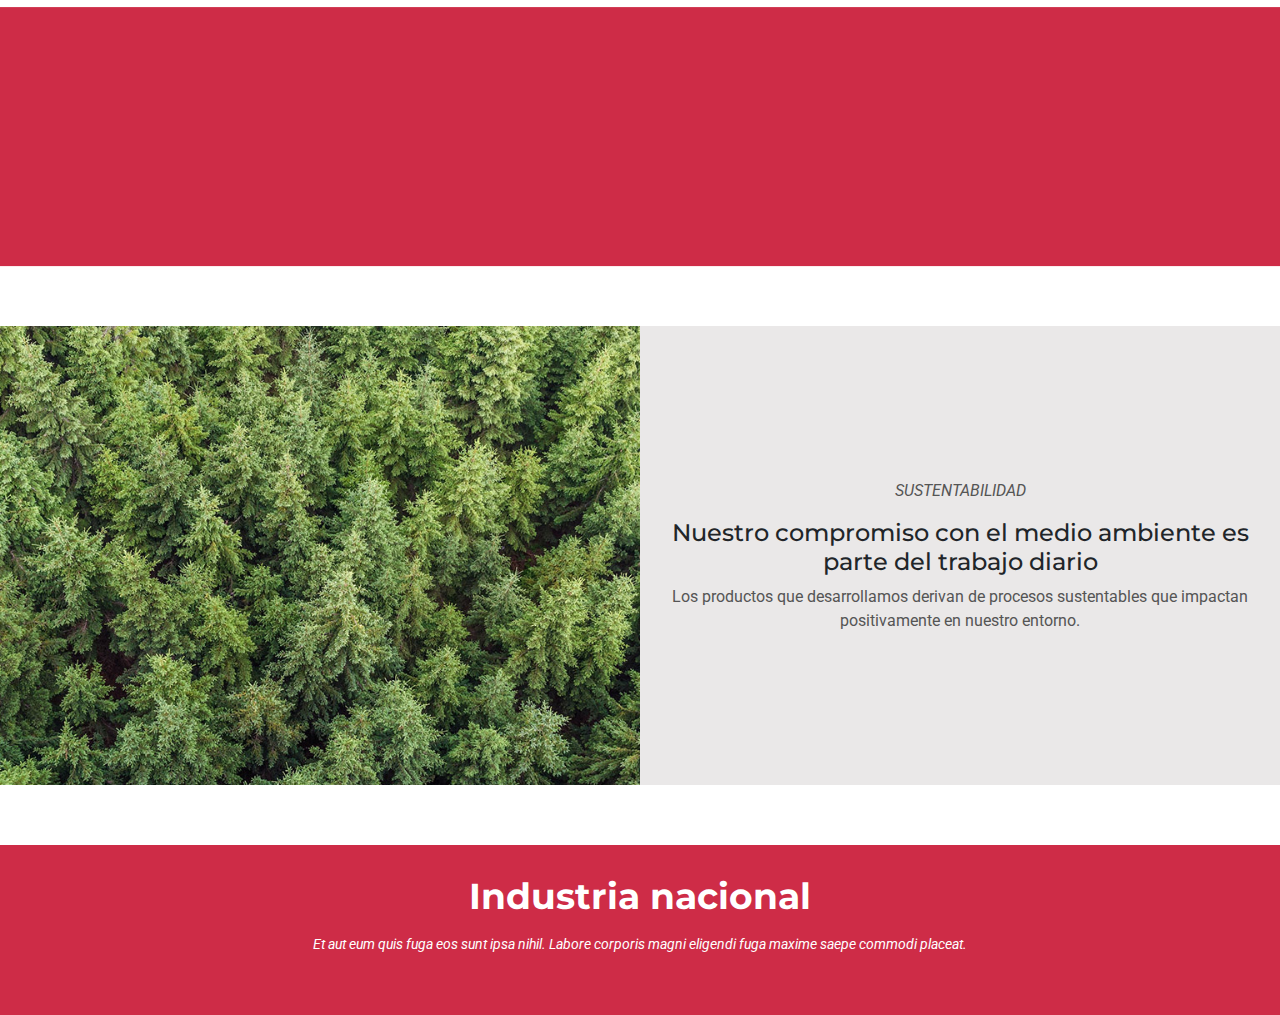
==== commit 6b3fe0fb: "first commit" ====
--- a/index.html
+++ b/index.html
@@ -4,7 +4,7 @@
 <head>
   <meta charset="utf-8">
   <meta content="width=device-width, initial-scale=1.0" name="viewport">
-  <title>Index - Reveal Bootstrap Template</title>
+  <title>Papeleria industria nacional</title>
   <meta name="description" content="">
   <meta name="keywords" content="">
 
@@ -23,72 +23,31 @@
   <link href="assets/vendor/aos/aos.css" rel="stylesheet">
   <link href="assets/vendor/swiper/swiper-bundle.min.css" rel="stylesheet">
   <link href="assets/vendor/glightbox/css/glightbox.min.css" rel="stylesheet">
-
-  <!-- Main CSS File -->
   <link href="assets/css/main.css" rel="stylesheet">
 
-  <!-- =======================================================
-  * Template Name: Reveal
-  * Template URL: https://bootstrapmade.com/reveal-bootstrap-corporate-template/
-  * Updated: Aug 07 2024 with Bootstrap v5.3.3
-  * Author: BootstrapMade.com
-  * License: https://bootstrapmade.com/license/
-  ======================================================== -->
 </head>
 
 <body class="index-page">
 
   <header id="header" class="header sticky-top">
-
-    <div class="topbar d-flex align-items-center">
-      <div class="container d-flex justify-content-center justify-content-md-between">
-        <div class="contact-info d-flex align-items-center">
-          <i class="bi bi-envelope d-flex align-items-center"><a href="mailto:contact@example.com">contact@example.com</a></i>
-          <i class="bi bi-phone d-flex align-items-center ms-4"><span>+1 5589 55488 55</span></i>
-        </div>
-        <div class="social-links d-none d-md-flex align-items-center">
-          <a href="#" class="twitter"><i class="bi bi-twitter-x"></i></a>
-          <a href="#" class="facebook"><i class="bi bi-facebook"></i></a>
-          <a href="#" class="instagram"><i class="bi bi-instagram"></i></a>
-          <a href="#" class="linkedin"><i class="bi bi-linkedin"></i></a>
-        </div>
-      </div>
-    </div><!-- End Top Bar -->
 
     <div class="branding d-flex align-items-cente">
 
       <div class="container position-relative d-flex align-items-center justify-content-between">
         <a href="index.html" class="logo d-flex align-items-center">
           <!-- Uncomment the line below if you also wish to use an image logo -->
-          <!-- <img src="assets/img/logo.png" alt=""> -->
-          <h1 class="sitename">Reveal</h1>
+           <img src="assets/img/logo_industria_nacional.jpeg" alt="">
+<!--          <h1 class="sitename">Reveal</h1>-->
         </a>
 
         <nav id="navmenu" class="navmenu">
           <ul>
-            <li><a href="#hero" class="active">Home</a></li>
-            <li><a href="#about">About</a></li>
-            <li><a href="#services">Services</a></li>
-            <li><a href="#portfolio">Portfolio</a></li>
-            <li><a href="#team">Team</a></li>
-            <li class="dropdown"><a href="#"><span>Dropdown</span> <i class="bi bi-chevron-down toggle-dropdown"></i></a>
-              <ul>
-                <li><a href="#">Dropdown 1</a></li>
-                <li class="dropdown"><a href="#"><span>Deep Dropdown</span> <i class="bi bi-chevron-down toggle-dropdown"></i></a>
-                  <ul>
-                    <li><a href="#">Deep Dropdown 1</a></li>
-                    <li><a href="#">Deep Dropdown 2</a></li>
-                    <li><a href="#">Deep Dropdown 3</a></li>
-                    <li><a href="#">Deep Dropdown 4</a></li>
-                    <li><a href="#">Deep Dropdown 5</a></li>
-                  </ul>
-                </li>
-                <li><a href="#">Dropdown 2</a></li>
-                <li><a href="#">Dropdown 3</a></li>
-                <li><a href="#">Dropdown 4</a></li>
-              </ul>
-            </li>
-            <li><a href="#contact">Contact</a></li>
+            <li><a href="index.html" class="active">Inicio</a></li>
+            <li><a href="sobre.html">Quienes somos</a></li>
+            <li><a href="divisiones.html">Divisiones</a></li>
+            <li><a href="productos.html">Productos</a></li>
+            <li><a href="sustentabilidad.html">Sustentabilidad</a></li>
+            <li><a href="contact.html">Contacto</a></li>
           </ul>
           <i class="mobile-nav-toggle d-xl-none bi bi-list"></i>
         </nav>
@@ -108,9 +67,8 @@
         <div class="container">
           <div class="row justify-content-center" data-aos="fade-up" data-aos-delay="100">
             <div class="col-lg-8 text-center">
-              <h2>Making <span>your ideas</span> happen!</h2>
-              <p>Lorem ipsum dolor sit amet, consectetur adipiscing elit, sed do eiusmod tempor incididunt ut labore et dolore magna aliqua. Ut enim ad minim veniam, quis nostrud exercitation ullamco laboris nisi ut aliquip ex ea commodo consequat.</p>
-              <a href="#featured-services" class="btn-get-started">Get Started</a>
+              <h2>Fabricación y conversión de papel para empaque y embalaje</h2>
+<!--              <p>Nuestro trabajo constante y la producción de artículos de gran calidad es lo que nos ha posicionado en el mercado de papel en México.</p>-->
             </div>
           </div>
         </div>
@@ -122,362 +80,22 @@
           <img src="assets/img/hero-carousel/hero-carousel-1.jpg" alt="">
         </div>
 
-        <div class="carousel-item">
-          <img src="assets/img/hero-carousel/hero-carousel-2.jpg" alt="">
-        </div>
-
-        <div class="carousel-item">
-          <img src="assets/img/hero-carousel/hero-carousel-3.jpg" alt="">
-        </div>
-
-        <a class="carousel-control-prev" href="#hero-carousel" role="button" data-bs-slide="prev">
-          <span class="carousel-control-prev-icon bi bi-chevron-left" aria-hidden="true"></span>
-        </a>
-
-        <a class="carousel-control-next" href="#hero-carousel" role="button" data-bs-slide="next">
-          <span class="carousel-control-next-icon bi bi-chevron-right" aria-hidden="true"></span>
-        </a>
-
       </div>
 
     </section><!-- /Hero Section -->
 
-    <!-- About Section -->
-    <section id="about" class="about section">
-
-      <div class="container" data-aos="fade-up" data-aos-delay="100">
-
-        <div class="row gy-4">
-          <div class="col-lg-6 2">
-            <img src="assets/img/about.jpg" class="img-fluid" alt="">
-          </div>
-          <div class="col-lg-6 content">
-            <h3>Voluptatem dignissimos provident</h3>
-            <p class="fst-italic">
-              Lorem ipsum dolor sit amet, consectetur adipiscing elit, sed do eiusmod tempor incididunt ut labore et dolore
-              magna aliqua.
-            </p>
-            <ul>
-              <li><i class="bi bi-check2-all"></i> <span>Ullamco laboris nisi ut aliquip ex ea commodo consequat.</span></li>
-              <li><i class="bi bi-check2-all"></i> <span>Duis aute irure dolor in reprehenderit in voluptate velit.</span></li>
-              <li><i class="bi bi-check2-all"></i> <span>Ullamco laboris nisi ut aliquip ex ea commodo consequat. Duis aute irure dolor in reprehenderit in voluptate trideta storacalaperda mastiro dolore eu fugiat nulla pariatur.</span></li>
-            </ul>
-            <p>
-              Ullamco laboris nisi ut aliquip ex ea commodo consequat. Duis aute irure dolor in reprehenderit in voluptate
-              velit esse cillum dolore eu fugiat nulla pariatur. Excepteur sint occaecat cupidatat non proident
-            </p>
-          </div>
-        </div>
-
-      </div>
-
-    </section><!-- /About Section -->
-
-    <!-- Services Section -->
-    <section id="services" class="services section">
-
+    <section id="testimonials" class="testimonials section">
       <!-- Section Title -->
       <div class="container section-title" data-aos="fade-up">
-        <h2>Services</h2>
-        <p>Necessitatibus eius consequatur ex aliquid fuga eum quidem sint consectetur velit</p>
+        <h2>Conoce nuestras divisiones</h2>
       </div><!-- End Section Title -->
 
-      <div class="container">
-
-        <div class="row gy-4">
-
-          <div class="col-md-6" data-aos="fade-up" data-aos-delay="100">
-            <div class="service-item d-flex position-relative h-100">
-              <i class="bi bi-briefcase icon flex-shrink-0"></i>
-              <div>
-                <h4 class="title"><a href="service-details.html" class="stretched-link">Lorem Ipsum</a></h4>
-                <p class="description">Voluptatum deleniti atque corrupti quos dolores et quas molestias excepturi sint occaecati cupiditate non provident</p>
-              </div>
-            </div>
-          </div><!-- End Service Item -->
-
-          <div class="col-md-6" data-aos="fade-up" data-aos-delay="200">
-            <div class="service-item d-flex position-relative h-100">
-              <i class="bi bi-card-checklist icon flex-shrink-0"></i>
-              <div>
-                <h4 class="title"><a href="service-details.html" class="stretched-link">Dolor Sitema</a></h4>
-                <p class="description">Minim veniam, quis nostrud exercitation ullamco laboris nisi ut aliquip ex ea commodo consequat tarad limino ata</p>
-              </div>
-            </div>
-          </div><!-- End Service Item -->
-
-          <div class="col-md-6" data-aos="fade-up" data-aos-delay="300">
-            <div class="service-item d-flex position-relative h-100">
-              <i class="bi bi-bar-chart icon flex-shrink-0"></i>
-              <div>
-                <h4 class="title"><a href="service-details.html" class="stretched-link">Sed ut perspiciatis</a></h4>
-                <p class="description">Duis aute irure dolor in reprehenderit in voluptate velit esse cillum dolore eu fugiat nulla pariatur</p>
-              </div>
-            </div>
-          </div><!-- End Service Item -->
-
-          <div class="col-md-6" data-aos="fade-up" data-aos-delay="400">
-            <div class="service-item d-flex position-relative h-100">
-              <i class="bi bi-binoculars icon flex-shrink-0"></i>
-              <div>
-                <h4 class="title"><a href="service-details.html" class="stretched-link">Magni Dolores</a></h4>
-                <p class="description">Excepteur sint occaecat cupidatat non proident, sunt in culpa qui officia deserunt mollit anim id est laborum</p>
-              </div>
-            </div>
-          </div><!-- End Service Item -->
-
-          <div class="col-md-6" data-aos="fade-up" data-aos-delay="500">
-            <div class="service-item d-flex position-relative h-100">
-              <i class="bi bi-brightness-high icon flex-shrink-0"></i>
-              <div>
-                <h4 class="title"><a href="service-details.html" class="stretched-link">Nemo Enim</a></h4>
-                <p class="description">At vero eos et accusamus et iusto odio dignissimos ducimus qui blanditiis praesentium voluptatum deleniti atque</p>
-              </div>
-            </div>
-          </div><!-- End Service Item -->
-
-          <div class="col-md-6" data-aos="fade-up" data-aos-delay="600">
-            <div class="service-item d-flex position-relative h-100">
-              <i class="bi bi-calendar4-week icon flex-shrink-0"></i>
-              <div>
-                <h4 class="title"><a href="service-details.html" class="stretched-link">Eiusmod Tempor</a></h4>
-                <p class="description">Et harum quidem rerum facilis est et expedita distinctio. Nam libero tempore, cum soluta nobis est eligendi</p>
-              </div>
-            </div>
-          </div><!-- End Service Item -->
-
-        </div>
-
-      </div>
-
-    </section><!-- /Services Section -->
-
-    <!-- Clients Section -->
-    <section id="clients" class="clients section light-background">
-
       <div class="container" data-aos="fade-up" data-aos-delay="100">
-
         <div class="swiper init-swiper">
           <script type="application/json" class="swiper-config">
             {
               "loop": true,
               "speed": 600,
-              "autoplay": {
-                "delay": 5000
-              },
-              "slidesPerView": "auto",
-              "pagination": {
-                "el": ".swiper-pagination",
-                "type": "bullets",
-                "clickable": true
-              },
-              "breakpoints": {
-                "320": {
-                  "slidesPerView": 2,
-                  "spaceBetween": 40
-                },
-                "480": {
-                  "slidesPerView": 3,
-                  "spaceBetween": 60
-                },
-                "640": {
-                  "slidesPerView": 4,
-                  "spaceBetween": 80
-                },
-                "992": {
-                  "slidesPerView": 6,
-                  "spaceBetween": 120
-                }
-              }
-            }
-          </script>
-          <div class="swiper-wrapper align-items-center">
-            <div class="swiper-slide"><img src="assets/img/clients/client-1.png" class="img-fluid" alt=""></div>
-            <div class="swiper-slide"><img src="assets/img/clients/client-2.png" class="img-fluid" alt=""></div>
-            <div class="swiper-slide"><img src="assets/img/clients/client-3.png" class="img-fluid" alt=""></div>
-            <div class="swiper-slide"><img src="assets/img/clients/client-4.png" class="img-fluid" alt=""></div>
-            <div class="swiper-slide"><img src="assets/img/clients/client-5.png" class="img-fluid" alt=""></div>
-            <div class="swiper-slide"><img src="assets/img/clients/client-6.png" class="img-fluid" alt=""></div>
-            <div class="swiper-slide"><img src="assets/img/clients/client-7.png" class="img-fluid" alt=""></div>
-            <div class="swiper-slide"><img src="assets/img/clients/client-8.png" class="img-fluid" alt=""></div>
-          </div>
-          <div class="swiper-pagination"></div>
-        </div>
-
-      </div>
-
-    </section><!-- /Clients Section -->
-
-    <!-- Portfolio Section -->
-    <section id="portfolio" class="portfolio section">
-
-      <!-- Section Title -->
-      <div class="container section-title" data-aos="fade-up">
-        <h2>Portfolio</h2>
-        <p>Necessitatibus eius consequatur ex aliquid fuga eum quidem sint consectetur velit</p>
-      </div><!-- End Section Title -->
-
-      <div class="container">
-
-        <div class="isotope-layout" data-default-filter="*" data-layout="masonry" data-sort="original-order">
-
-          <ul class="portfolio-filters isotope-filters" data-aos="fade-up" data-aos-delay="100">
-            <li data-filter="*" class="filter-active">All</li>
-            <li data-filter=".filter-app">App</li>
-            <li data-filter=".filter-product">Product</li>
-            <li data-filter=".filter-branding">Branding</li>
-            <li data-filter=".filter-books">Books</li>
-          </ul><!-- End Portfolio Filters -->
-
-          <div class="row gy-4 isotope-container" data-aos="fade-up" data-aos-delay="200">
-
-            <div class="col-lg-4 col-md-6 portfolio-item isotope-item filter-app">
-              <img src="assets/img/portfolio/app-1.jpg" class="img-fluid" alt="">
-              <div class="portfolio-info">
-                <h4>App 1</h4>
-                <p>Lorem ipsum, dolor sit amet consectetur</p>
-                <a href="assets/img/portfolio/app-1.jpg" title="App 1" data-gallery="portfolio-gallery-app" class="glightbox preview-link"><i class="bi bi-zoom-in"></i></a>
-                <a href="portfolio-details.html" title="More Details" class="details-link"><i class="bi bi-link-45deg"></i></a>
-              </div>
-            </div><!-- End Portfolio Item -->
-
-            <div class="col-lg-4 col-md-6 portfolio-item isotope-item filter-product">
-              <img src="assets/img/portfolio/product-1.jpg" class="img-fluid" alt="">
-              <div class="portfolio-info">
-                <h4>Product 1</h4>
-                <p>Lorem ipsum, dolor sit amet consectetur</p>
-                <a href="assets/img/portfolio/product-1.jpg" title="Product 1" data-gallery="portfolio-gallery-product" class="glightbox preview-link"><i class="bi bi-zoom-in"></i></a>
-                <a href="portfolio-details.html" title="More Details" class="details-link"><i class="bi bi-link-45deg"></i></a>
-              </div>
-            </div><!-- End Portfolio Item -->
-
-            <div class="col-lg-4 col-md-6 portfolio-item isotope-item filter-branding">
-              <img src="assets/img/portfolio/branding-1.jpg" class="img-fluid" alt="">
-              <div class="portfolio-info">
-                <h4>Branding 1</h4>
-                <p>Lorem ipsum, dolor sit amet consectetur</p>
-                <a href="assets/img/portfolio/branding-1.jpg" title="Branding 1" data-gallery="portfolio-gallery-branding" class="glightbox preview-link"><i class="bi bi-zoom-in"></i></a>
-                <a href="portfolio-details.html" title="More Details" class="details-link"><i class="bi bi-link-45deg"></i></a>
-              </div>
-            </div><!-- End Portfolio Item -->
-
-            <div class="col-lg-4 col-md-6 portfolio-item isotope-item filter-books">
-              <img src="assets/img/portfolio/books-1.jpg" class="img-fluid" alt="">
-              <div class="portfolio-info">
-                <h4>Books 1</h4>
-                <p>Lorem ipsum, dolor sit amet consectetur</p>
-                <a href="assets/img/portfolio/books-1.jpg" title="Branding 1" data-gallery="portfolio-gallery-book" class="glightbox preview-link"><i class="bi bi-zoom-in"></i></a>
-                <a href="portfolio-details.html" title="More Details" class="details-link"><i class="bi bi-link-45deg"></i></a>
-              </div>
-            </div><!-- End Portfolio Item -->
-
-            <div class="col-lg-4 col-md-6 portfolio-item isotope-item filter-app">
-              <img src="assets/img/portfolio/app-2.jpg" class="img-fluid" alt="">
-              <div class="portfolio-info">
-                <h4>App 2</h4>
-                <p>Lorem ipsum, dolor sit amet consectetur</p>
-                <a href="assets/img/portfolio/app-2.jpg" title="App 2" data-gallery="portfolio-gallery-app" class="glightbox preview-link"><i class="bi bi-zoom-in"></i></a>
-                <a href="portfolio-details.html" title="More Details" class="details-link"><i class="bi bi-link-45deg"></i></a>
-              </div>
-            </div><!-- End Portfolio Item -->
-
-            <div class="col-lg-4 col-md-6 portfolio-item isotope-item filter-product">
-              <img src="assets/img/portfolio/product-2.jpg" class="img-fluid" alt="">
-              <div class="portfolio-info">
-                <h4>Product 2</h4>
-                <p>Lorem ipsum, dolor sit amet consectetur</p>
-                <a href="assets/img/portfolio/product-2.jpg" title="Product 2" data-gallery="portfolio-gallery-product" class="glightbox preview-link"><i class="bi bi-zoom-in"></i></a>
-                <a href="portfolio-details.html" title="More Details" class="details-link"><i class="bi bi-link-45deg"></i></a>
-              </div>
-            </div><!-- End Portfolio Item -->
-
-            <div class="col-lg-4 col-md-6 portfolio-item isotope-item filter-branding">
-              <img src="assets/img/portfolio/branding-2.jpg" class="img-fluid" alt="">
-              <div class="portfolio-info">
-                <h4>Branding 2</h4>
-                <p>Lorem ipsum, dolor sit amet consectetur</p>
-                <a href="assets/img/portfolio/branding-2.jpg" title="Branding 2" data-gallery="portfolio-gallery-branding" class="glightbox preview-link"><i class="bi bi-zoom-in"></i></a>
-                <a href="portfolio-details.html" title="More Details" class="details-link"><i class="bi bi-link-45deg"></i></a>
-              </div>
-            </div><!-- End Portfolio Item -->
-
-            <div class="col-lg-4 col-md-6 portfolio-item isotope-item filter-books">
-              <img src="assets/img/portfolio/books-2.jpg" class="img-fluid" alt="">
-              <div class="portfolio-info">
-                <h4>Books 2</h4>
-                <p>Lorem ipsum, dolor sit amet consectetur</p>
-                <a href="assets/img/portfolio/books-2.jpg" title="Branding 2" data-gallery="portfolio-gallery-book" class="glightbox preview-link"><i class="bi bi-zoom-in"></i></a>
-                <a href="portfolio-details.html" title="More Details" class="details-link"><i class="bi bi-link-45deg"></i></a>
-              </div>
-            </div><!-- End Portfolio Item -->
-
-            <div class="col-lg-4 col-md-6 portfolio-item isotope-item filter-app">
-              <img src="assets/img/portfolio/app-3.jpg" class="img-fluid" alt="">
-              <div class="portfolio-info">
-                <h4>App 3</h4>
-                <p>Lorem ipsum, dolor sit amet consectetur</p>
-                <a href="assets/img/portfolio/app-3.jpg" title="App 3" data-gallery="portfolio-gallery-app" class="glightbox preview-link"><i class="bi bi-zoom-in"></i></a>
-                <a href="portfolio-details.html" title="More Details" class="details-link"><i class="bi bi-link-45deg"></i></a>
-              </div>
-            </div><!-- End Portfolio Item -->
-
-            <div class="col-lg-4 col-md-6 portfolio-item isotope-item filter-product">
-              <img src="assets/img/portfolio/product-3.jpg" class="img-fluid" alt="">
-              <div class="portfolio-info">
-                <h4>Product 3</h4>
-                <p>Lorem ipsum, dolor sit amet consectetur</p>
-                <a href="assets/img/portfolio/product-3.jpg" title="Product 3" data-gallery="portfolio-gallery-product" class="glightbox preview-link"><i class="bi bi-zoom-in"></i></a>
-                <a href="portfolio-details.html" title="More Details" class="details-link"><i class="bi bi-link-45deg"></i></a>
-              </div>
-            </div><!-- End Portfolio Item -->
-
-            <div class="col-lg-4 col-md-6 portfolio-item isotope-item filter-branding">
-              <img src="assets/img/portfolio/branding-3.jpg" class="img-fluid" alt="">
-              <div class="portfolio-info">
-                <h4>Branding 3</h4>
-                <p>Lorem ipsum, dolor sit amet consectetur</p>
-                <a href="assets/img/portfolio/branding-3.jpg" title="Branding 2" data-gallery="portfolio-gallery-branding" class="glightbox preview-link"><i class="bi bi-zoom-in"></i></a>
-                <a href="portfolio-details.html" title="More Details" class="details-link"><i class="bi bi-link-45deg"></i></a>
-              </div>
-            </div><!-- End Portfolio Item -->
-
-            <div class="col-lg-4 col-md-6 portfolio-item isotope-item filter-books">
-              <img src="assets/img/portfolio/books-3.jpg" class="img-fluid" alt="">
-              <div class="portfolio-info">
-                <h4>Books 3</h4>
-                <p>Lorem ipsum, dolor sit amet consectetur</p>
-                <a href="assets/img/portfolio/books-3.jpg" title="Branding 3" data-gallery="portfolio-gallery-book" class="glightbox preview-link"><i class="bi bi-zoom-in"></i></a>
-                <a href="portfolio-details.html" title="More Details" class="details-link"><i class="bi bi-link-45deg"></i></a>
-              </div>
-            </div><!-- End Portfolio Item -->
-
-          </div><!-- End Portfolio Container -->
-
-        </div>
-
-      </div>
-
-    </section><!-- /Portfolio Section -->
-
-    <!-- Testimonials Section -->
-    <section id="testimonials" class="testimonials section">
-
-      <!-- Section Title -->
-      <div class="container section-title" data-aos="fade-up">
-        <h2>Testimonials</h2>
-        <p>Necessitatibus eius consequatur ex aliquid fuga eum quidem sint consectetur velit</p>
-      </div><!-- End Section Title -->
-
-      <div class="container" data-aos="fade-up" data-aos-delay="100">
-
-        <div class="swiper init-swiper">
-          <script type="application/json" class="swiper-config">
-            {
-              "loop": true,
-              "speed": 600,
-              "autoplay": {
-                "delay": 5000
-              },
               "slidesPerView": "auto",
               "pagination": {
                 "el": ".swiper-pagination",
@@ -490,7 +108,7 @@
                   "spaceBetween": 40
                 },
                 "1200": {
-                  "slidesPerView": 3,
+                  "slidesPerView": 5,
                   "spaceBetween": 10
                 }
               }
@@ -500,80 +118,50 @@
 
             <div class="swiper-slide">
               <div class="testimonial-item">
-                <img src="assets/img/testimonials/testimonials-1.jpg" class="testimonial-img" alt="">
-                <h3>Saul Goodman</h3>
-                <h4>Ceo &amp; Founder</h4>
-                <div class="stars">
-                  <i class="bi bi-star-fill"></i><i class="bi bi-star-fill"></i><i class="bi bi-star-fill"></i><i class="bi bi-star-fill"></i><i class="bi bi-star-fill"></i>
-                </div>
-                <p>
-                  <i class="bi bi-quote quote-icon-left"></i>
-                  <span>Proin iaculis purus consequat sem cure digni ssim donec porttitora entum suscipit rhoncus. Accusantium quam, ultricies eget id, aliquam eget nibh et. Maecen aliquam, risus at semper.</span>
-                  <i class="bi bi-quote quote-icon-right"></i>
-                </p>
-              </div>
-            </div><!-- End testimonial item -->
-
-            <div class="swiper-slide">
-              <div class="testimonial-item">
-                <img src="assets/img/testimonials/testimonials-2.jpg" class="testimonial-img" alt="">
-                <h3>Sara Wilsson</h3>
-                <h4>Designer</h4>
-                <div class="stars">
-                  <i class="bi bi-star-fill"></i><i class="bi bi-star-fill"></i><i class="bi bi-star-fill"></i><i class="bi bi-star-fill"></i><i class="bi bi-star-fill"></i>
-                </div>
-                <p>
-                  <i class="bi bi-quote quote-icon-left"></i>
-                  <span>Export tempor illum tamen malis malis eram quae irure esse labore quem cillum quid cillum eram malis quorum velit fore eram velit sunt aliqua noster fugiat irure amet legam anim culpa.</span>
-                  <i class="bi bi-quote quote-icon-right"></i>
-                </p>
-              </div>
-            </div><!-- End testimonial item -->
-
-            <div class="swiper-slide">
-              <div class="testimonial-item">
-                <img src="assets/img/testimonials/testimonials-3.jpg" class="testimonial-img" alt="">
-                <h3>Jena Karlis</h3>
-                <h4>Store Owner</h4>
-                <div class="stars">
-                  <i class="bi bi-star-fill"></i><i class="bi bi-star-fill"></i><i class="bi bi-star-fill"></i><i class="bi bi-star-fill"></i><i class="bi bi-star-fill"></i>
-                </div>
-                <p>
-                  <i class="bi bi-quote quote-icon-left"></i>
-                  <span>Enim nisi quem export duis labore cillum quae magna enim sint quorum nulla quem veniam duis minim tempor labore quem eram duis noster aute amet eram fore quis sint minim.</span>
-                  <i class="bi bi-quote quote-icon-right"></i>
-                </p>
-              </div>
-            </div><!-- End testimonial item -->
-
-            <div class="swiper-slide">
-              <div class="testimonial-item">
-                <img src="assets/img/testimonials/testimonials-4.jpg" class="testimonial-img" alt="">
-                <h3>Matt Brandon</h3>
-                <h4>Freelancer</h4>
-                <div class="stars">
-                  <i class="bi bi-star-fill"></i><i class="bi bi-star-fill"></i><i class="bi bi-star-fill"></i><i class="bi bi-star-fill"></i><i class="bi bi-star-fill"></i>
-                </div>
-                <p>
-                  <i class="bi bi-quote quote-icon-left"></i>
-                  <span>Fugiat enim eram quae cillum dolore dolor amet nulla culpa multos export minim fugiat minim velit minim dolor enim duis veniam ipsum anim magna sunt elit fore quem dolore labore illum veniam.</span>
-                  <i class="bi bi-quote quote-icon-right"></i>
-                </p>
-              </div>
-            </div><!-- End testimonial item -->
-
-            <div class="swiper-slide">
-              <div class="testimonial-item">
-                <img src="assets/img/testimonials/testimonials-5.jpg" class="testimonial-img" alt="">
-                <h3>John Larson</h3>
-                <h4>Entrepreneur</h4>
-                <div class="stars">
-                  <i class="bi bi-star-fill"></i><i class="bi bi-star-fill"></i><i class="bi bi-star-fill"></i><i class="bi bi-star-fill"></i><i class="bi bi-star-fill"></i>
-                </div>
-                <p>
-                  <i class="bi bi-quote quote-icon-left"></i>
-                  <span>Quis quorum aliqua sint quem legam fore sunt eram irure aliqua veniam tempor noster veniam enim culpa labore duis sunt culpa nulla illum cillum fugiat legam esse veniam culpa fore nisi cillum quid.</span>
-                  <i class="bi bi-quote quote-icon-right"></i>
+                <img src="assets/img/icon-papel.png" class="testimonial-img" alt="">
+                <h3>División Papel</h3>
+                <p>
+                  <span>Fabricamos el papel para empaque y embalaje a partir del reciclaje de fibra secundaria.</span>
+                </p>
+              </div>
+            </div><!-- End testimonial item -->
+
+            <div class="swiper-slide">
+              <div class="testimonial-item">
+                <img src="assets/img/icon-corrugado.png" class="testimonial-img" alt="">
+                <h3>División Corrugado</h3>
+                <p>
+                  <span>Fabricamos cartón corrugado a partir del material que produce División Papel.</span>
+                </p>
+              </div>
+            </div><!-- End testimonial item -->
+
+            <div class="swiper-slide">
+              <div class="testimonial-item">
+                <img src="assets/img/icon-transformacion.png" class="testimonial-img" alt="">
+                <h3>Transformación de Papel</h3>
+                <p>
+                  <span>Transforman el papel kraft en los cerca de 170 productos derivados del reciclado del papel.</span>
+                </p>
+              </div>
+            </div><!-- End testimonial item -->
+
+            <div class="swiper-slide">
+              <div class="testimonial-item">
+                <img src="assets/img/icon-tranportes.png" class="testimonial-img" alt="">
+                <h3>División Transportes</h3>
+                <p>
+                  <span>Se encarga de transportar nuestros productos y otras materias primas.</span>
+                </p>
+              </div>
+            </div><!-- End testimonial item -->
+
+            <div class="swiper-slide">
+              <div class="testimonial-item">
+                <img src="assets/img/icon-servicios.png" class="testimonial-img" alt="">
+                <h3>Administración y servicios</h3>
+                <p>
+                  <span>Brinda soporte a todas las empresas del Grupo en diferentes áreas.</span>
                 </p>
               </div>
             </div><!-- End testimonial item -->
@@ -584,367 +172,59 @@
 
       </div>
 
-    </section><!-- /Testimonials Section -->
-
-    <!-- Call To Action Section -->
+    </section>
+
+    <div class="container section-title" data-aos="fade-up">
+      <h2>Somos un Grupo 100% mexicano, comprometido con la calidad de nuestros productos y el cuidado del medio ambiente.</h2>
+    </div><!-- End Section Title -->
+
     <section id="call-to-action" class="call-to-action section dark-background">
 
       <div class="container">
 
         <div class="row" data-aos="zoom-in" data-aos-delay="100">
           <div class="col-xl-9 text-center text-xl-start">
-            <h3>Call To Action</h3>
-            <p>Duis aute irure dolor in reprehenderit in voluptate velit esse cillum dolore eu fugiat nulla pariatur. Excepteur sint occaecat cupidatat non proident, sunt in culpa qui officia deserunt mollit anim id est laborum.</p>
+            <h3>Todos nuestros productos son 100% reciclados y reciclables</h3>
+            <p>
+              Nuestros procesos van desde la recolección del cartón hasta la fabricación del papel, comercialización y transportación del producto final.
+            </p>
           </div>
           <div class="col-xl-3 cta-btn-container text-center">
-            <a class="cta-btn align-middle" href="#">Call To Action</a>
-          </div>
-        </div>
-
-      </div>
-
-    </section><!-- /Call To Action Section -->
-
-    <!-- Team Section -->
-    <section id="team" class="team section">
-
-      <!-- Section Title -->
-      <div class="container section-title" data-aos="fade-up">
-        <h2>Team</h2>
-        <p>Necessitatibus eius consequatur ex aliquid fuga eum quidem sint consectetur velit</p>
-      </div><!-- End Section Title -->
-
-      <div class="container">
-
-        <div class="row gy-4">
-
-          <div class="col-lg-3 col-md-6 d-flex align-items-stretch" data-aos="fade-up" data-aos-delay="100">
-            <div class="team-member">
-              <div class="member-img">
-                <img src="assets/img/team/team-1.jpg" class="img-fluid" alt="">
-                <div class="social">
-                  <a href=""><i class="bi bi-twitter-x"></i></a>
-                  <a href=""><i class="bi bi-facebook"></i></a>
-                  <a href=""><i class="bi bi-instagram"></i></a>
-                  <a href=""><i class="bi bi-linkedin"></i></a>
-                </div>
-              </div>
-              <div class="member-info">
-                <h4>Walter White</h4>
-                <span>Chief Executive Officer</span>
+            <a class="cta-btn align-middle" href="productos.html">Conoce nuestros productos</a>
+          </div>
+        </div>
+
+      </div>
+
+    </section>
+
+    <!-- About Section -->
+    <section id="about" class="about section">
+
+      <div class="row gx-0 mb-5 mb-lg-0 justify-content-center">
+        <div class="col-lg-6"><img class="img-fluid" src="assets/img/sustentabilidad-img-03.jpg" alt="..." /></div>
+        <div class="col-lg-6">
+          <div class="text-center h-100 project" style="background-color: #eae8e8">
+            <div class="d-flex h-100">
+              <div class="project-text w-100 my-auto text-center text-lg-left">
+                <p class="fst-italic">
+                  SUSTENTABILIDAD
+                </p>
+                <h4 class="text-dark">Nuestro compromiso con el medio ambiente es parte del trabajo diario</h4>
+                <p class="mb-0 text-dark-50">Los productos que desarrollamos derivan de procesos sustentables que impactan positivamente en nuestro entorno.</p>
               </div>
             </div>
-          </div><!-- End Team Member -->
-
-          <div class="col-lg-3 col-md-6 d-flex align-items-stretch" data-aos="fade-up" data-aos-delay="200">
-            <div class="team-member">
-              <div class="member-img">
-                <img src="assets/img/team/team-2.jpg" class="img-fluid" alt="">
-                <div class="social">
-                  <a href=""><i class="bi bi-twitter-x"></i></a>
-                  <a href=""><i class="bi bi-facebook"></i></a>
-                  <a href=""><i class="bi bi-instagram"></i></a>
-                  <a href=""><i class="bi bi-linkedin"></i></a>
-                </div>
-              </div>
-              <div class="member-info">
-                <h4>Sarah Jhonson</h4>
-                <span>Product Manager</span>
-              </div>
-            </div>
-          </div><!-- End Team Member -->
-
-          <div class="col-lg-3 col-md-6 d-flex align-items-stretch" data-aos="fade-up" data-aos-delay="300">
-            <div class="team-member">
-              <div class="member-img">
-                <img src="assets/img/team/team-3.jpg" class="img-fluid" alt="">
-                <div class="social">
-                  <a href=""><i class="bi bi-twitter-x"></i></a>
-                  <a href=""><i class="bi bi-facebook"></i></a>
-                  <a href=""><i class="bi bi-instagram"></i></a>
-                  <a href=""><i class="bi bi-linkedin"></i></a>
-                </div>
-              </div>
-              <div class="member-info">
-                <h4>William Anderson</h4>
-                <span>CTO</span>
-              </div>
-            </div>
-          </div><!-- End Team Member -->
-
-          <div class="col-lg-3 col-md-6 d-flex align-items-stretch" data-aos="fade-up" data-aos-delay="400">
-            <div class="team-member">
-              <div class="member-img">
-                <img src="assets/img/team/team-4.jpg" class="img-fluid" alt="">
-                <div class="social">
-                  <a href=""><i class="bi bi-twitter-x"></i></a>
-                  <a href=""><i class="bi bi-facebook"></i></a>
-                  <a href=""><i class="bi bi-instagram"></i></a>
-                  <a href=""><i class="bi bi-linkedin"></i></a>
-                </div>
-              </div>
-              <div class="member-info">
-                <h4>Amanda Jepson</h4>
-                <span>Accountant</span>
-              </div>
-            </div>
-          </div><!-- End Team Member -->
-
-        </div>
-
-      </div>
-
-    </section><!-- /Team Section -->
-
-    <!-- Pricing Section -->
-    <section id="pricing" class="pricing section">
-
-      <!-- Section Title -->
-      <div class="container section-title" data-aos="fade-up">
-        <h2>Pricing</h2>
-        <p>Necessitatibus eius consequatur ex aliquid fuga eum quidem sint consectetur velit</p>
-      </div><!-- End Section Title -->
-
-      <div class="container" data-aos="zoom-in" data-aos-delay="100">
-
-        <div class="row g-4">
-
-          <div class="col-lg-4">
-            <div class="pricing-item">
-              <h3>Free Plan</h3>
-              <div class="icon">
-                <i class="bi bi-box"></i>
-              </div>
-              <h4><sup>$</sup>0<span> / month</span></h4>
-              <ul>
-                <li><i class="bi bi-check"></i> <span>Quam adipiscing vitae proin</span></li>
-                <li><i class="bi bi-check"></i> <span>Nec feugiat nisl pretium</span></li>
-                <li><i class="bi bi-check"></i> <span>Nulla at volutpat diam uteera</span></li>
-                <li class="na"><i class="bi bi-x"></i> <span>Pharetra massa massa ultricies</span></li>
-                <li class="na"><i class="bi bi-x"></i> <span>Massa ultricies mi quis hendrerit</span></li>
-              </ul>
-              <div class="text-center"><a href="#" class="buy-btn">Buy Now</a></div>
-            </div>
-          </div><!-- End Pricing Item -->
-
-          <div class="col-lg-4">
-            <div class="pricing-item featured">
-              <h3>Business Plan</h3>
-              <div class="icon">
-                <i class="bi bi-rocket"></i>
-              </div>
-
-              <h4><sup>$</sup>29<span> / month</span></h4>
-              <ul>
-                <li><i class="bi bi-check"></i> <span>Quam adipiscing vitae proin</span></li>
-                <li><i class="bi bi-check"></i> <span>Nec feugiat nisl pretium</span></li>
-                <li><i class="bi bi-check"></i> <span>Nulla at volutpat diam uteera</span></li>
-                <li><i class="bi bi-check"></i> <span>Pharetra massa massa ultricies</span></li>
-                <li><i class="bi bi-check"></i> <span>Massa ultricies mi quis hendrerit</span></li>
-              </ul>
-              <div class="text-center"><a href="#" class="buy-btn">Buy Now</a></div>
-            </div>
-          </div><!-- End Pricing Item -->
-
-          <div class="col-lg-4">
-            <div class="pricing-item">
-              <h3>Developer Plan</h3>
-              <div class="icon">
-                <i class="bi bi-send"></i>
-              </div>
-              <h4><sup>$</sup>49<span> / month</span></h4>
-              <ul>
-                <li><i class="bi bi-check"></i> <span>Quam adipiscing vitae proin</span></li>
-                <li><i class="bi bi-check"></i> <span>Nec feugiat nisl pretium</span></li>
-                <li><i class="bi bi-check"></i> <span>Nulla at volutpat diam uteera</span></li>
-                <li><i class="bi bi-check"></i> <span>Pharetra massa massa ultricies</span></li>
-                <li><i class="bi bi-check"></i> <span>Massa ultricies mi quis hendrerit</span></li>
-              </ul>
-              <div class="text-center"><a href="#" class="buy-btn">Buy Now</a></div>
-            </div>
-          </div><!-- End Pricing Item -->
-
-        </div>
-
-      </div>
-
-    </section><!-- /Pricing Section -->
-
-    <!-- Faq Section -->
-    <section id="faq" class="faq section light-background">
-
-      <div class="container">
-
-        <div class="row gy-4">
-
-          <div class="col-lg-4" data-aos="fade-up" data-aos-delay="100">
-            <div class="content px-xl-5">
-              <h3><span>Frequently Asked </span><strong>Questions</strong></h3>
-              <p>
-                Lorem ipsum dolor sit amet, consectetur adipiscing elit, sed do eiusmod tempor incididunt ut labore et dolore magna aliqua. Duis aute irure dolor in reprehenderit
-              </p>
-            </div>
-          </div>
-
-          <div class="col-lg-8" data-aos="fade-up" data-aos-delay="200">
-
-            <div class="faq-container">
-              <div class="faq-item faq-active">
-                <h3><span class="num">1.</span> <span>Non consectetur a erat nam at lectus urna duis?</span></h3>
-                <div class="faq-content">
-                  <p>Feugiat pretium nibh ipsum consequat. Tempus iaculis urna id volutpat lacus laoreet non curabitur gravida. Venenatis lectus magna fringilla urna porttitor rhoncus dolor purus non.</p>
-                </div>
-                <i class="faq-toggle bi bi-chevron-right"></i>
-              </div><!-- End Faq item-->
-
-              <div class="faq-item">
-                <h3><span class="num">2.</span> <span>Feugiat scelerisque varius morbi enim nunc faucibus a pellentesque?</span></h3>
-                <div class="faq-content">
-                  <p>Dolor sit amet consectetur adipiscing elit pellentesque habitant morbi. Id interdum velit laoreet id donec ultrices. Fringilla phasellus faucibus scelerisque eleifend donec pretium. Est pellentesque elit ullamcorper dignissim. Mauris ultrices eros in cursus turpis massa tincidunt dui.</p>
-                </div>
-                <i class="faq-toggle bi bi-chevron-right"></i>
-              </div><!-- End Faq item-->
-
-              <div class="faq-item">
-                <h3><span class="num">3.</span> <span>Dolor sit amet consectetur adipiscing elit pellentesque?</span></h3>
-                <div class="faq-content">
-                  <p>Eleifend mi in nulla posuere sollicitudin aliquam ultrices sagittis orci. Faucibus pulvinar elementum integer enim. Sem nulla pharetra diam sit amet nisl suscipit. Rutrum tellus pellentesque eu tincidunt. Lectus urna duis convallis convallis tellus. Urna molestie at elementum eu facilisis sed odio morbi quis</p>
-                </div>
-                <i class="faq-toggle bi bi-chevron-right"></i>
-              </div><!-- End Faq item-->
-
-              <div class="faq-item">
-                <h3><span class="num">4.</span> <span>Ac odio tempor orci dapibus. Aliquam eleifend mi in nulla?</span></h3>
-                <div class="faq-content">
-                  <p>Dolor sit amet consectetur adipiscing elit pellentesque habitant morbi. Id interdum velit laoreet id donec ultrices. Fringilla phasellus faucibus scelerisque eleifend donec pretium. Est pellentesque elit ullamcorper dignissim. Mauris ultrices eros in cursus turpis massa tincidunt dui.</p>
-                </div>
-                <i class="faq-toggle bi bi-chevron-right"></i>
-              </div><!-- End Faq item-->
-
-              <div class="faq-item">
-                <h3><span class="num">5.</span> <span>Tempus quam pellentesque nec nam aliquam sem et tortor consequat?</span></h3>
-                <div class="faq-content">
-                  <p>Molestie a iaculis at erat pellentesque adipiscing commodo. Dignissim suspendisse in est ante in. Nunc vel risus commodo viverra maecenas accumsan. Sit amet nisl suscipit adipiscing bibendum est. Purus gravida quis blandit turpis cursus in</p>
-                </div>
-                <i class="faq-toggle bi bi-chevron-right"></i>
-              </div><!-- End Faq item-->
-
-            </div>
-
-          </div>
-        </div>
-
-      </div>
-
-    </section><!-- /Faq Section -->
-
-    <!-- Contact Section -->
-    <section id="contact" class="contact section">
-
-      <!-- Section Title -->
-      <div class="container section-title" data-aos="fade-up">
-        <h2>Contact</h2>
-        <p>Necessitatibus eius consequatur ex aliquid fuga eum quidem sint consectetur velit</p>
-      </div><!-- End Section Title -->
-
-      <div class="container" data-aos="fade-up" data-aos-delay="100">
-
-        <div class="mb-4" data-aos="fade-up" data-aos-delay="200">
-          <iframe style="border:0; width: 100%; height: 270px;" src="https://www.google.com/maps/embed?pb=!1m14!1m8!1m3!1d48389.78314118045!2d-74.006138!3d40.710059!3m2!1i1024!2i768!4f13.1!3m3!1m2!1s0x89c25a22a3bda30d%3A0xb89d1fe6bc499443!2sDowntown%20Conference%20Center!5e0!3m2!1sen!2sus!4v1676961268712!5m2!1sen!2sus" frameborder="0" allowfullscreen="" loading="lazy" referrerpolicy="no-referrer-when-downgrade"></iframe>
-        </div><!-- End Google Maps -->
-
-        <div class="row gy-4">
-
-          <div class="col-lg-4">
-            <div class="info-item d-flex" data-aos="fade-up" data-aos-delay="300">
-              <i class="bi bi-geo-alt flex-shrink-0"></i>
-              <div>
-                <h3>Address</h3>
-                <p>A108 Adam Street, New York, NY 535022</p>
-              </div>
-            </div><!-- End Info Item -->
-
-            <div class="info-item d-flex" data-aos="fade-up" data-aos-delay="400">
-              <i class="bi bi-telephone flex-shrink-0"></i>
-              <div>
-                <h3>Call Us</h3>
-                <p>+1 5589 55488 55</p>
-              </div>
-            </div><!-- End Info Item -->
-
-            <div class="info-item d-flex" data-aos="fade-up" data-aos-delay="500">
-              <i class="bi bi-envelope flex-shrink-0"></i>
-              <div>
-                <h3>Email Us</h3>
-                <p>info@example.com</p>
-              </div>
-            </div><!-- End Info Item -->
-
-          </div>
-
-          <div class="col-lg-8">
-            <form action="forms/contact.php" method="post" class="php-email-form" data-aos="fade-up" data-aos-delay="200">
-              <div class="row gy-4">
-
-                <div class="col-md-6">
-                  <input type="text" name="name" class="form-control" placeholder="Your Name" required="">
-                </div>
-
-                <div class="col-md-6 ">
-                  <input type="email" class="form-control" name="email" placeholder="Your Email" required="">
-                </div>
-
-                <div class="col-md-12">
-                  <input type="text" class="form-control" name="subject" placeholder="Subject" required="">
-                </div>
-
-                <div class="col-md-12">
-                  <textarea class="form-control" name="message" rows="6" placeholder="Message" required=""></textarea>
-                </div>
-
-                <div class="col-md-12 text-center">
-                  <div class="loading">Loading</div>
-                  <div class="error-message"></div>
-                  <div class="sent-message">Your message has been sent. Thank you!</div>
-
-                  <button type="submit">Send Message</button>
-                </div>
-
-              </div>
-            </form>
-          </div><!-- End Contact Form -->
-
-        </div>
-
-      </div>
-
-    </section><!-- /Contact Section -->
-
+          </div>
+        </div>
+      </div>
+
+    </section><!-- /About Section -->
   </main>
 
   <footer id="footer" class="footer dark-background">
     <div class="container">
-      <h3 class="sitename">Reveal</h3>
+      <h3 class="sitename">Industria nacional</h3>
       <p>Et aut eum quis fuga eos sunt ipsa nihil. Labore corporis magni eligendi fuga maxime saepe commodi placeat.</p>
-      <div class="social-links d-flex justify-content-center">
-        <a href=""><i class="bi bi-twitter-x"></i></a>
-        <a href=""><i class="bi bi-facebook"></i></a>
-        <a href=""><i class="bi bi-instagram"></i></a>
-        <a href=""><i class="bi bi-skype"></i></a>
-        <a href=""><i class="bi bi-linkedin"></i></a>
-      </div>
-      <div class="container">
-        <div class="copyright">
-          <span>Copyright</span> <strong class="px-1 sitename">Reveal</strong> <span>All Rights Reserved</span>
-        </div>
-        <div class="credits">
-          <!-- All the links in the footer should remain intact. -->
-          <!-- You can delete the links only if you've purchased the pro version. -->
-          <!-- Licensing information: https://bootstrapmade.com/license/ -->
-          <!-- Purchase the pro version with working PHP/AJAX contact form: [buy-url] -->
-          Designed by <a href="https://bootstrapmade.com/">BootstrapMade</a>
-        </div>
-      </div>
     </div>
   </footer>
 
--- a/assets/css/main.css
+++ b/assets/css/main.css
@@ -21,8 +21,8 @@
 :root { 
   --background-color: #ffffff; /* Background color for the entire website, including individual sections */
   --default-color: #555555; /* Default color used for the majority of the text content across the entire website */
-  --heading-color: #0c2e8a; /* Color for headings, subheadings and title throughout the website */
-  --accent-color: #50d8af; /* Accent color that represents your brand on the website. It's used for buttons, links, and other elements that need to stand out */
+  --heading-color: #ce2c47; /* Color for headings, subheadings and title throughout the website */
+  --accent-color: #ed7f44; /* Accent color that represents your brand on the website. It's used for buttons, links, and other elements that need to stand out */
   --surface-color: #ffffff; /* The surface color is used as a background of boxed elements within sections, such as cards, icon boxes, or other elements that require a visual separation from the global background. */
   --contrast-color: #ffffff; /* Contrast color for text, ensuring readability against backgrounds of accent, heading, or default colors. */
 }
@@ -30,11 +30,11 @@
 /* Nav Menu Colors - The following color variables are used specifically for the navigation menu. They are separate from the global colors to allow for more customization options */
 :root {
   --nav-color: #555555;  /* The default color of the main navmenu links */
-  --nav-hover-color: #50d8af; /* Applied to main navmenu links when they are hovered over or active */
+  --nav-hover-color: #ed7f44; /* Applied to main navmenu links when they are hovered over or active */
   --nav-mobile-background-color: #ffffff; /* Used as the background color for mobile navigation menu */
   --nav-dropdown-background-color: #ffffff; /* Used as the background color for dropdown items that appear when hovering over primary navigation items */
   --nav-dropdown-color: #555555; /* Used for navigation links of the dropdown items in the navigation menu. */
-  --nav-dropdown-hover-color: #50d8af; /* Similar to --nav-hover-color, this color is applied to dropdown navigation links when they are hovered over. */
+  --nav-dropdown-hover-color: #ed7f44; /* Similar to --nav-hover-color, this color is applied to dropdown navigation links when they are hovered over. */
 }
 
 /* Color Presets - These classes override global colors when applied to any section or element, providing reuse of the sam color scheme. */
@@ -45,10 +45,10 @@
 }
 
 .dark-background {
-  --background-color: #091e5b;
+  --background-color: #ce2c47;
   --default-color: #ffffff;
   --heading-color: #ffffff;
-  --surface-color: #0e2d89;
+  --surface-color: #ce2c47;
   --contrast-color: #ffffff;
 }
 
@@ -208,7 +208,7 @@
 }
 
 .header .logo img {
-  max-height: 36px;
+  max-height: 90px;
   margin-right: 8px;
 }
 
@@ -807,7 +807,7 @@
 
 .hero .carousel-item::before {
   content: "";
-  background-color: color-mix(in srgb, var(--background-color), transparent 30%);
+  background-color: color-mix(in srgb, var(--background-color), transparent 80%);
   position: absolute;
   inset: 0;
   z-index: 2;
@@ -1080,12 +1080,12 @@
   padding: 30px;
   margin: 30px 15px;
   position: relative;
-  height: 100%;
+  height: 250px;
 }
 
 .testimonials .testimonial-item .testimonial-img {
-  width: 90px;
-  border-radius: 50px;
+  width: 50px;
+  border-radius: 5px;
   margin-right: 15px;
 }
 
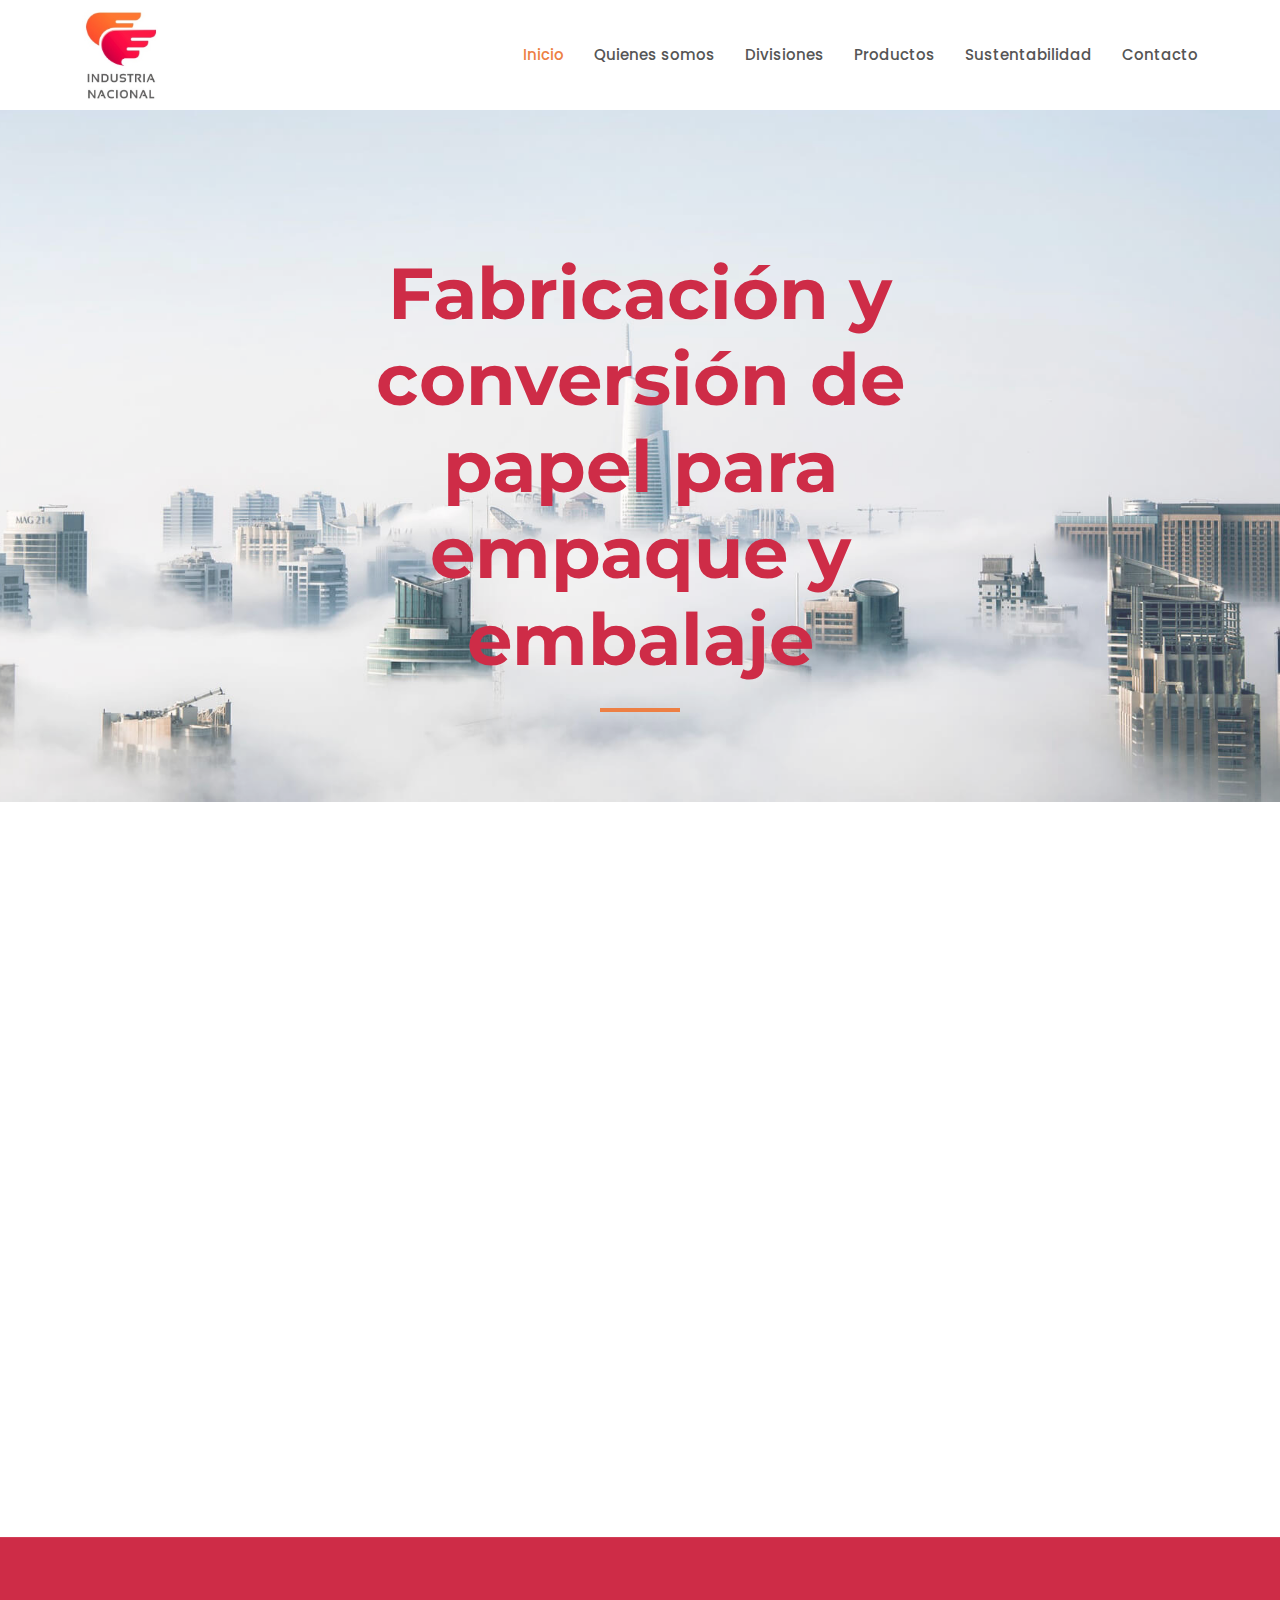
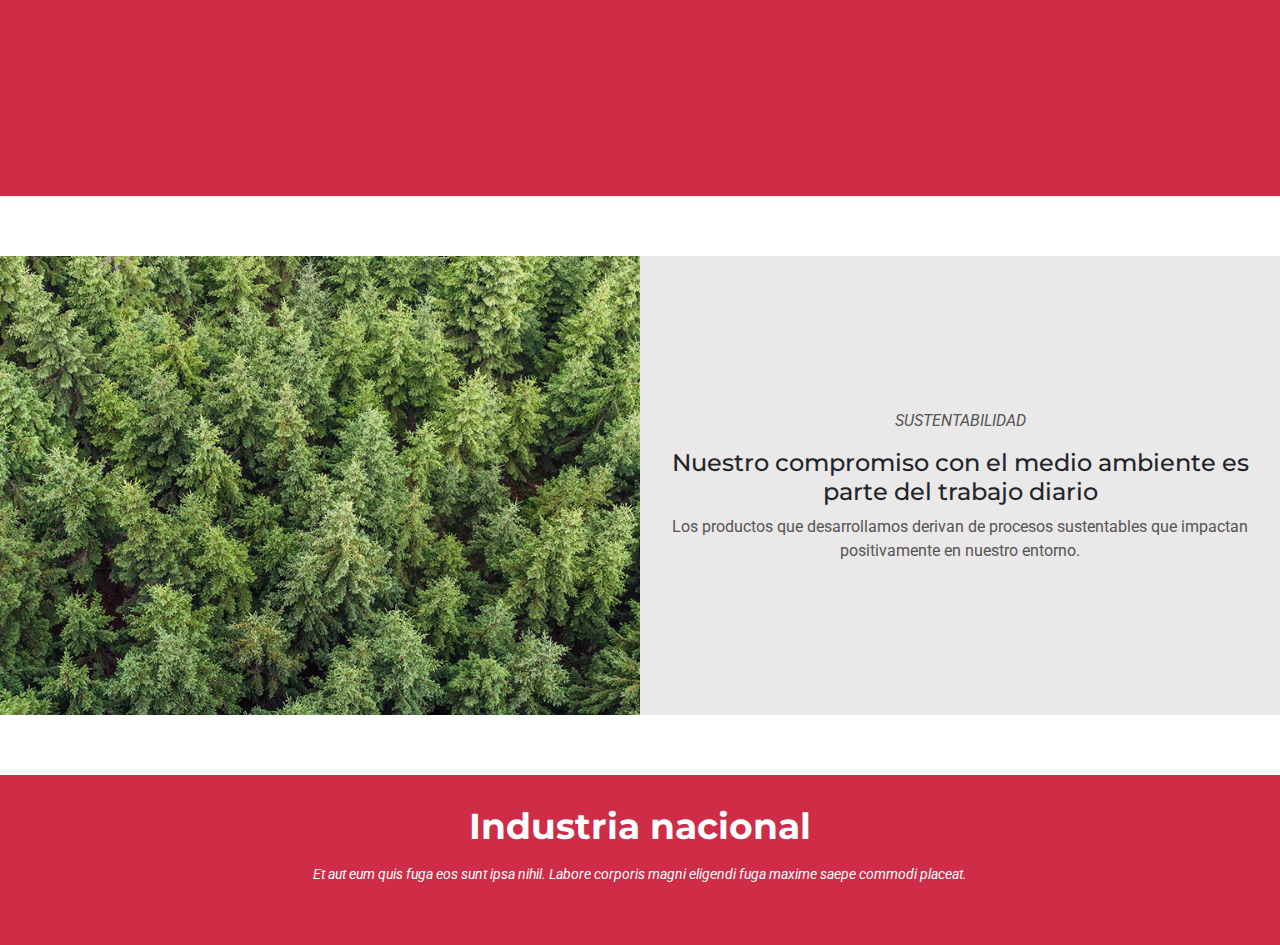
==== commit 31386b2b: "change some data" ====
--- a/index.html
+++ b/index.html
@@ -108,7 +108,7 @@
                   "spaceBetween": 40
                 },
                 "1200": {
-                  "slidesPerView": 5,
+                  "slidesPerView": 3,
                   "spaceBetween": 10
                 }
               }
@@ -131,7 +131,7 @@
                 <img src="assets/img/icon-corrugado.png" class="testimonial-img" alt="">
                 <h3>División Corrugado</h3>
                 <p>
-                  <span>Fabricamos cartón corrugado a partir del material que produce División Papel.</span>
+                  <span>Fabricamos cartón corrugado a partir del material que otras empresas producen.</span>
                 </p>
               </div>
             </div><!-- End testimonial item -->
@@ -142,26 +142,6 @@
                 <h3>Transformación de Papel</h3>
                 <p>
                   <span>Transforman el papel kraft en los cerca de 170 productos derivados del reciclado del papel.</span>
-                </p>
-              </div>
-            </div><!-- End testimonial item -->
-
-            <div class="swiper-slide">
-              <div class="testimonial-item">
-                <img src="assets/img/icon-tranportes.png" class="testimonial-img" alt="">
-                <h3>División Transportes</h3>
-                <p>
-                  <span>Se encarga de transportar nuestros productos y otras materias primas.</span>
-                </p>
-              </div>
-            </div><!-- End testimonial item -->
-
-            <div class="swiper-slide">
-              <div class="testimonial-item">
-                <img src="assets/img/icon-servicios.png" class="testimonial-img" alt="">
-                <h3>Administración y servicios</h3>
-                <p>
-                  <span>Brinda soporte a todas las empresas del Grupo en diferentes áreas.</span>
                 </p>
               </div>
             </div><!-- End testimonial item -->
--- a/assets/css/main.css
+++ b/assets/css/main.css
@@ -1080,7 +1080,7 @@
   padding: 30px;
   margin: 30px 15px;
   position: relative;
-  height: 250px;
+  height: 180px;
 }
 
 .testimonials .testimonial-item .testimonial-img {
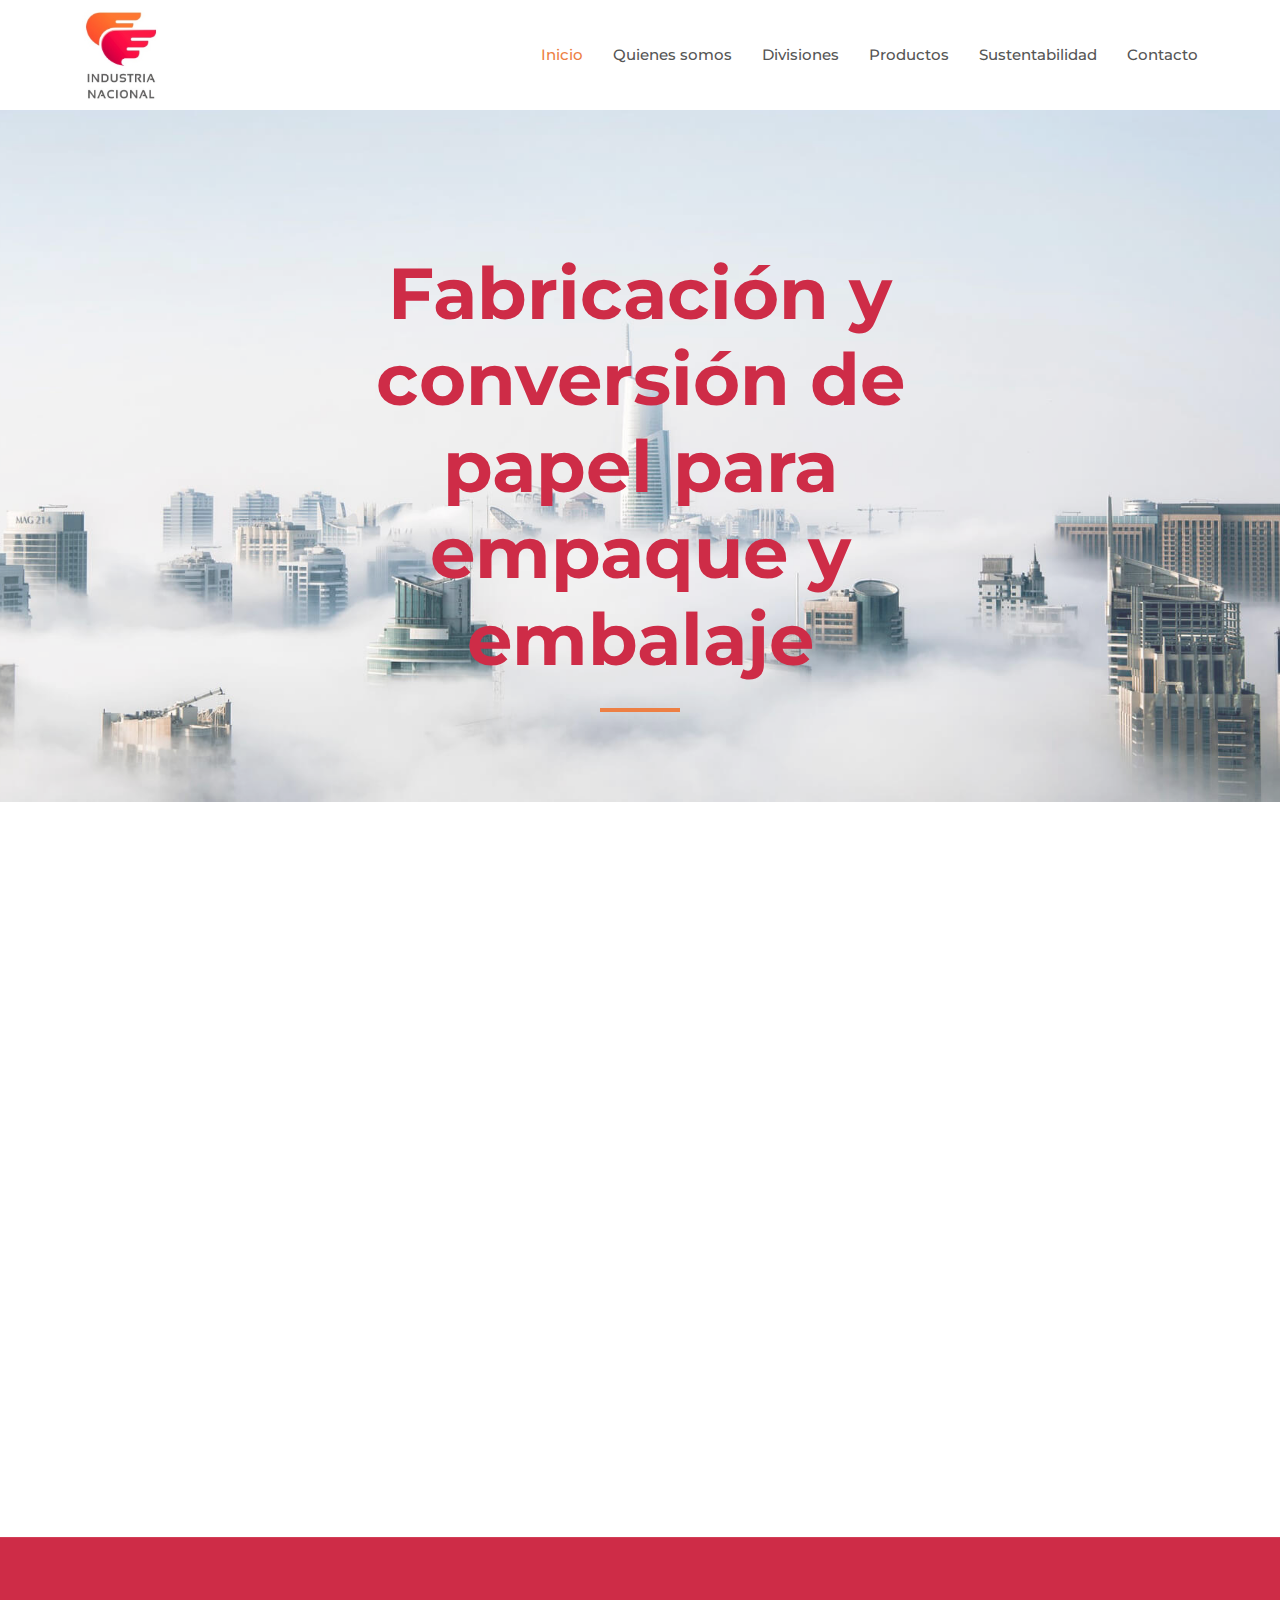
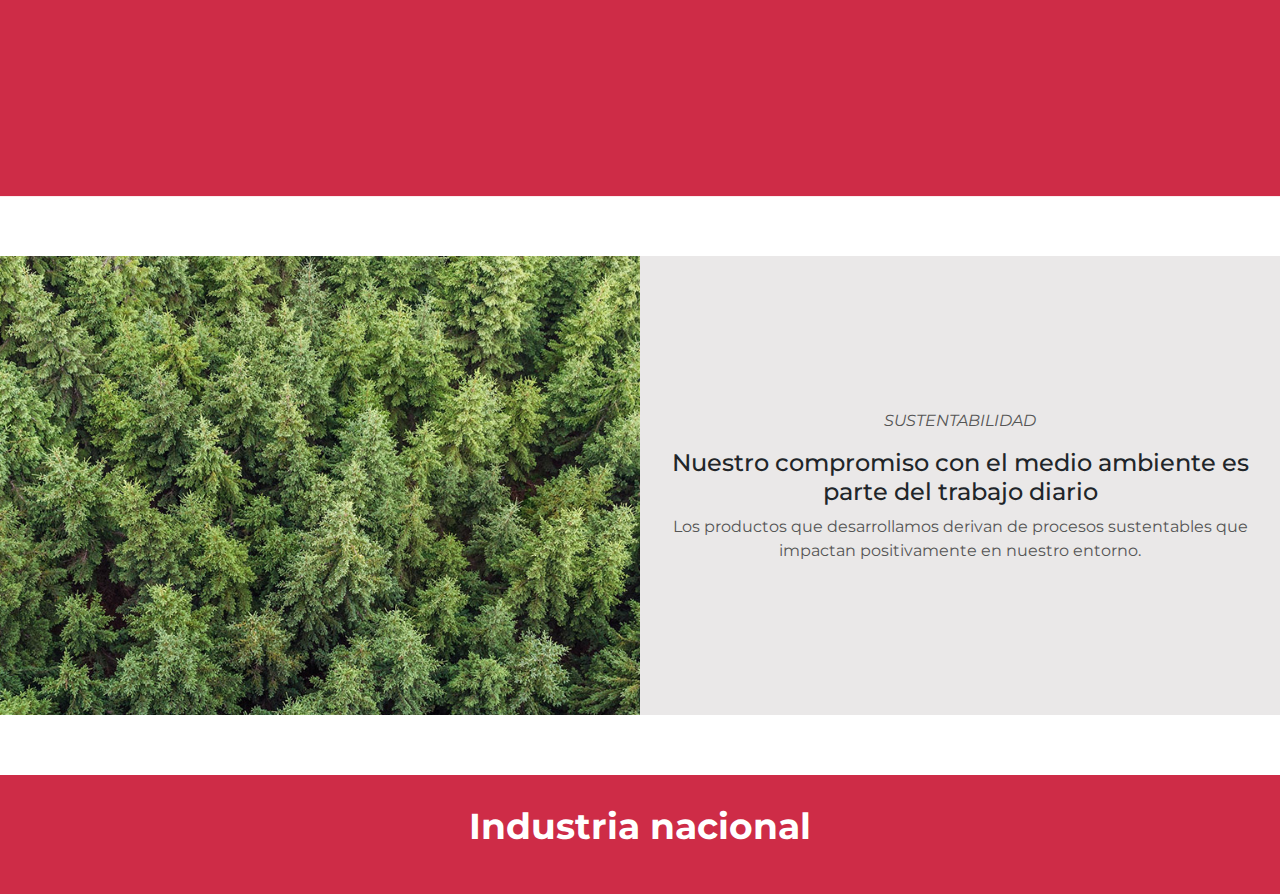
==== commit c504698b: "change: font family and remove unnecessary items" ====
--- a/index.html
+++ b/index.html
@@ -7,10 +7,6 @@
   <title>Papeleria industria nacional</title>
   <meta name="description" content="">
   <meta name="keywords" content="">
-
-  <!-- Favicons -->
-  <link href="assets/img/favicon.png" rel="icon">
-  <link href="assets/img/apple-touch-icon.png" rel="apple-touch-icon">
 
   <!-- Fonts -->
   <link href="https://fonts.googleapis.com" rel="preconnect">
@@ -204,7 +200,6 @@
   <footer id="footer" class="footer dark-background">
     <div class="container">
       <h3 class="sitename">Industria nacional</h3>
-      <p>Et aut eum quis fuga eos sunt ipsa nihil. Labore corporis magni eligendi fuga maxime saepe commodi placeat.</p>
     </div>
   </footer>
 
--- a/assets/css/main.css
+++ b/assets/css/main.css
@@ -1,20 +1,9 @@
-/**
-* Template Name: Reveal
-* Template URL: https://bootstrapmade.com/reveal-bootstrap-corporate-template/
-* Updated: Aug 07 2024 with Bootstrap v5.3.3
-* Author: BootstrapMade.com
-* License: https://bootstrapmade.com/license/
-*/
-
-/*--------------------------------------------------------------
-# Font & Color Variables
-# Help: https://bootstrapmade.com/color-system/
---------------------------------------------------------------*/
+
 /* Fonts */
 :root {
-  --default-font: "Roboto",  system-ui, -apple-system, "Segoe UI", Roboto, "Helvetica Neue", Arial, "Noto Sans", "Liberation Sans", sans-serif, "Apple Color Emoji", "Segoe UI Emoji", "Segoe UI Symbol", "Noto Color Emoji";
+  --default-font: "Montserrat",  sans-serif;
   --heading-font: "Montserrat",  sans-serif;
-  --nav-font: "Poppins",  sans-serif;
+  --nav-font: "Montserrat",  sans-serif;
 }
 
 /* Global Colors - The following color variables are used throughout the website. Updating them here will change the color scheme of the entire website */
